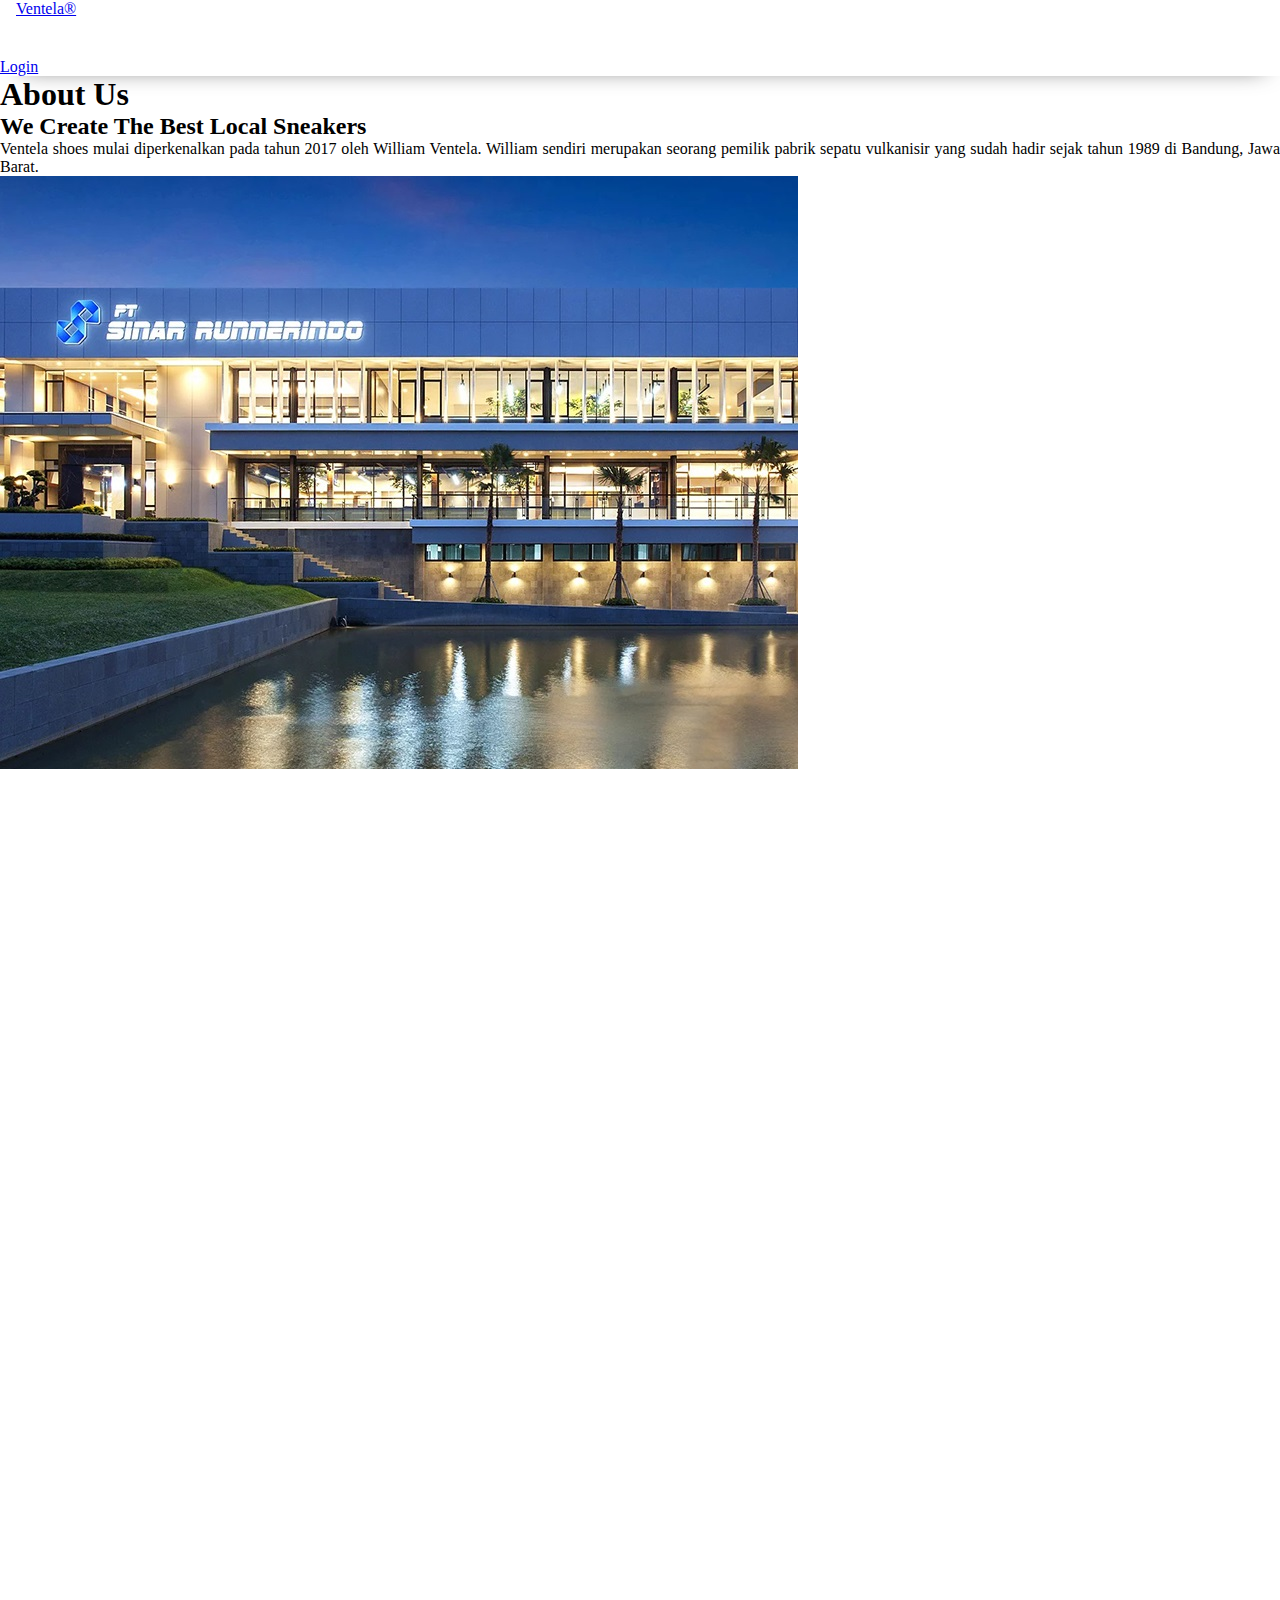
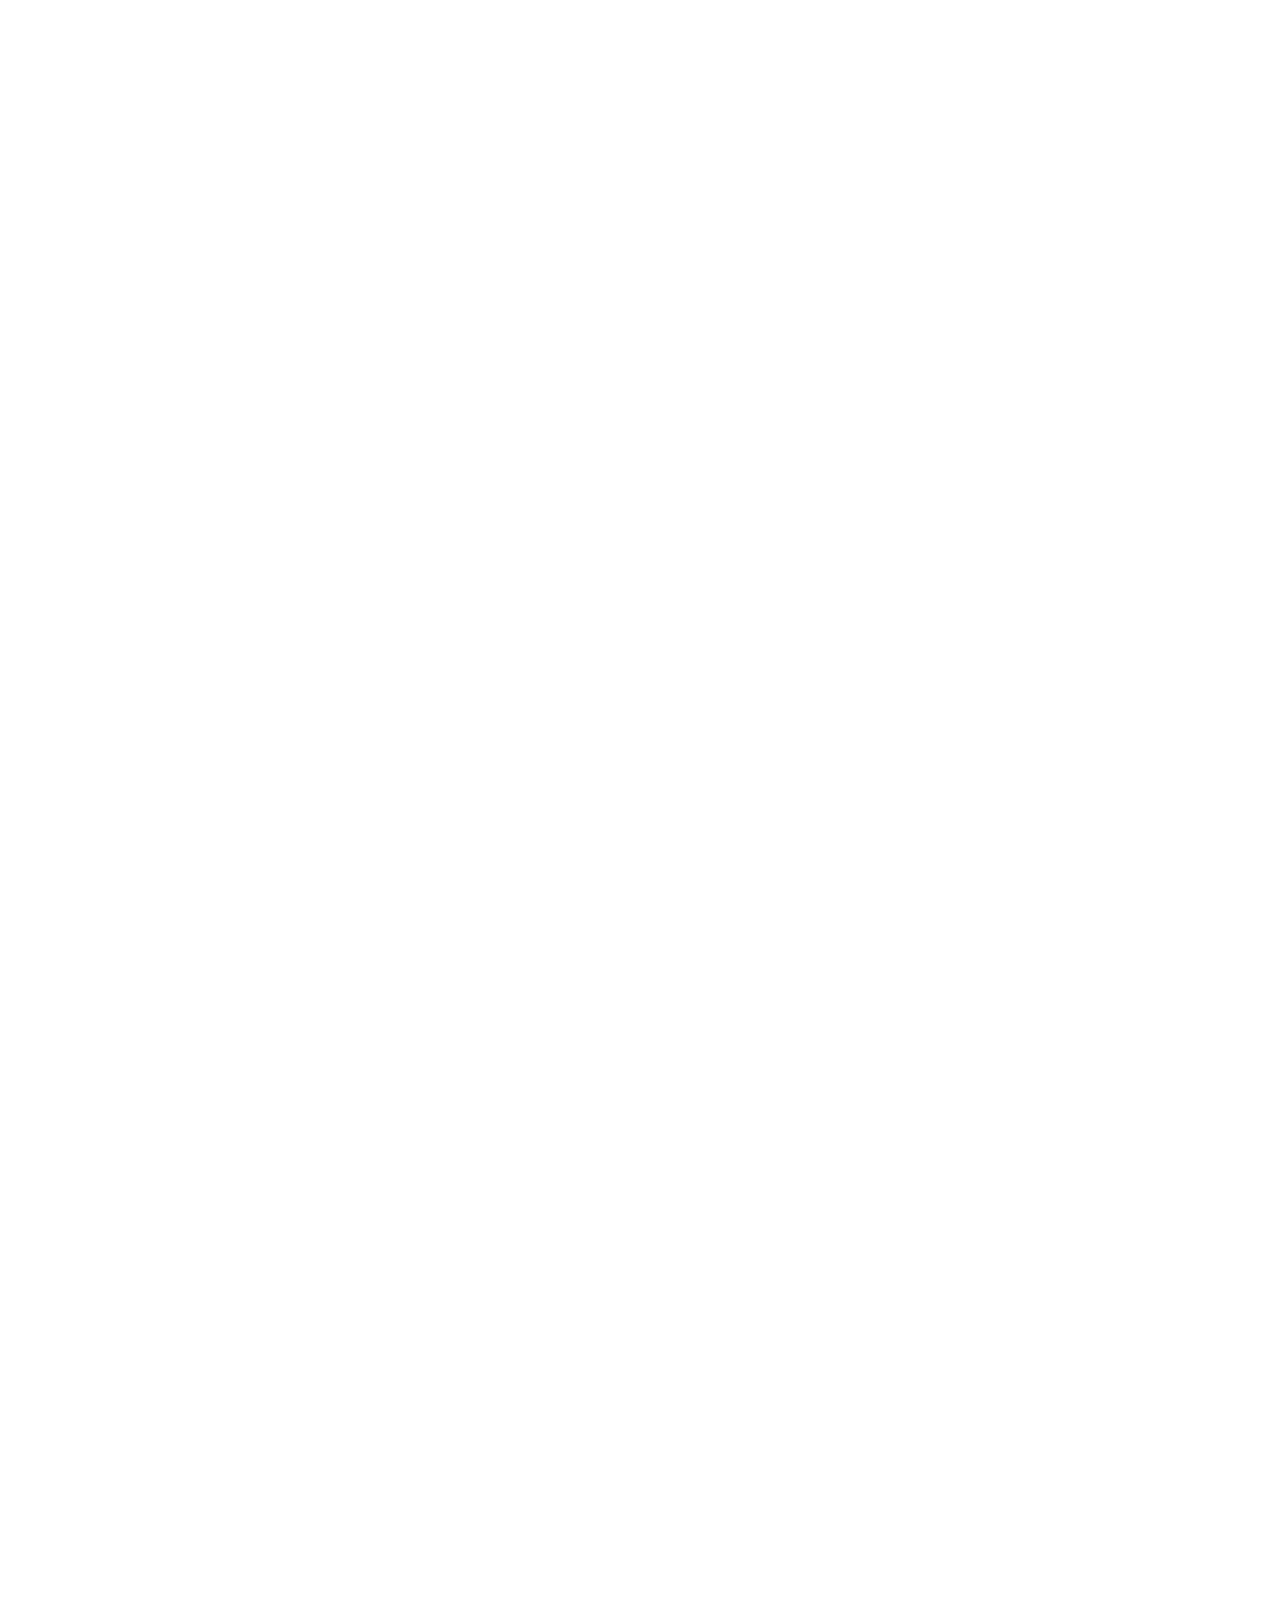
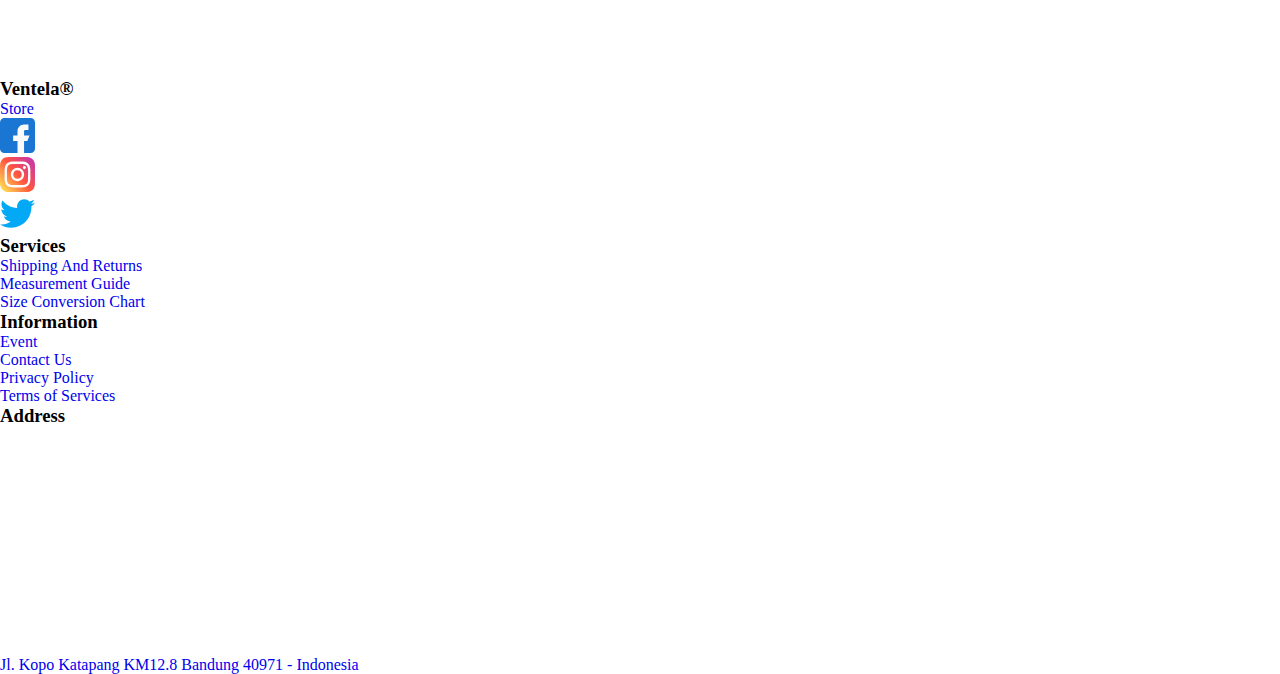
==== about.html @ bab56614 "revisi contact" ====
<!DOCTYPE html>
<html lang="en">
<head>
    <meta charset="UTF-8">
    <meta http-equiv="X-UA-Compatible" content="IE=edge">
    <meta name="viewport" content="width=device-width, initial-scale=1.0">
    <!-- memanggil bootstrap.css  -->
    <link href="https://cdn.jsdelivr.net/npm/bootstrap@5.3.0-alpha3/dist/css/bootstrap.min.css" rel="stylesheet" integrity="sha384-KK94CHFLLe+nY2dmCWGMq91rCGa5gtU4mk92HdvYe+M/SXH301p5ILy+dN9+nJOZ" crossorigin="anonymous">
    <!-- judul halaman -->
    <title>Final Project 1 Group 2</title>
    <!-- memanggil file style_about.css untuk styling -->
    <link href="style_about.css" rel="stylesheet">
</head>
<body>
     <!-- Navbar -->
     <nav class="navbar navbar-expand-lg navbar-light bg-light fixed-top">
        <div class="container-fluid">
          <a class="navbar-brand" href="#">Ventela®</a>
          <button class="navbar-toggler" type="button" data-bs-toggle="collapse" data-bs-target="#navbarNav" aria-controls="navbarNav" aria-expanded="false" aria-label="Toggle navigation">
            <span class="navbar-toggler-icon"></span>
          </button>
          <div class="collapse navbar-collapse justify-content-end" id="navbarNav">
            <div class="navbar-nav">
              <a class="nav-link active-link" href="#">Home</a>
              <a class="nav-link" href="produk.html">Product</a>
              <a class="nav-link" href="#">About</a>
              <a class="nav-link" href="#">Contact Us</a>
              <li><i class='bx bx-toggle-left change-theme' id="theme-button"></i></li>
              <a href="#" class="btn btn-primary" style="border-radius: 10px;">Login</a>
            </div>
          </div>
        </div>
      </nav>
      <!-- Tutup Navbar -->
    <div class="container mt-5 mb-5">
        <!-- bagian judul 'About Us' -->
        <div class="row">
            <div class="col text-center">
                <h1>About Us</h1>
            </div>
        </div>

        <!-- Section 1 atau konten pertama -->
        <div class="row mt-5 pt-5 section">
            <div class="col-lg">
                <!-- judul konten -->
                <h2 class="text-center mb-4">We Create The Best Local Sneakers</h2>
                <!-- isi konten -->
                <p style="text-align:justify">
                    Ventela shoes mulai diperkenalkan pada tahun 2017 oleh William Ventela. William sendiri merupakan seorang pemilik pabrik sepatu vulkanisir yang sudah hadir sejak tahun 1989 di Bandung, Jawa Barat.
                </p>
            </div>
            <!-- gambar -->
            <div class="col-lg text-center">
                <img src="img/about_1.jpg" class="img-fluid rounded mx-auto">
            </div>
        </div>

        <!-- Section 2 atau konten kedua -->
        <div class="row mt-5 pt-5 section">
            <!-- gambar -->
            <div class="col-lg text-center">
                <img src="img/about_2.jpeg" class="img-fluid rounded mx-auto">
            </div>
            <div class="col-lg" style="margin-top:200px;">
                <!-- judul konten -->
                <h2 class="text-center mb-4">Our Quality</h2>
                <!-- isi konten -->
                <p style="text-align:justify">
                    Ventela merupakan salah satu produk lokal yang memproduksi sneaker dengan kualitas terbaik yang tidak kalah keren dengan merek dari luar negeri. Ventela sendiri memiliki banyak macam dan model sneaker yang cocok dipadupadankan dengan berbagai macam gaya berpakaian dan juga cocok untuk semua jenis kegiatan. Ventela mampu memproduksi sepatu dengan kualitas terbaik dan kuantitas besar sehingga tercipta sebuah produk dengan kualitas terbaik dan harga yang terjangkau.
                </p>
            </div>
        </div>

        <!-- Section 3 atau konten ketiga -->
        <div class="row mt-5 pt-5 section">
            <!-- judul konten -->
            <h2 class="text-center mb-3">Best Seller Shoes</h2>
            <!-- isi konten -->
            <div class="col-lg mt-5">
                <p style="text-align:justify">
                    Ventela X Nevertoolavish Noir yang memiliki bentuk low dan Ventela X Nevertoolavish Noir dengan bentuk high top yang dirancang untuk menampilkan kombinasi gaya modern dan klasik menjadi sneaker yang sangat digandrungi oleh anak-anak muda. Ventela X Nevertoolavish Noir High Sneaker solnya terbuat dari phylon yang memberikan kenyamanan dan kaki maksimal. Sepatu ini juga memiliki desain yang minimalis yang membuatnya mudah dikombinasikan dengan berbagai pakaian. Sepatu ini sangat cocok untuk orang-orang yang menyukai gaya modern dan kontemporer. Sedangkan Ventela X Nevertoolavish Noir 13-Low mengusung konsep desain yang classic dan streetwear sehingga terkesan lebih simpel namun tetap casual dan super kece.
                </p>
            </div>
            <!-- gambar -->
            <div class="col-lg text-center">
                <img src="img/about_3.jpeg" class="img-fluid rounded mx-auto">
            </div>
        </div>
    </div>

    <!-- footer section, jika ada footer tambahkan disini -->
    <div class="row px-5 mx-5 py-5 mt-5 mb-2">
        <div class="col">
            <h3>Ventela®</h3>
            <a href="#" class="text-dark no-decoration">Store</a><br/>
            <div class="row mt-4">
                <div class="col-2"><img class="img-fluid" style="max-height:35px;" src="img/facebook.svg"></div>
                <div class="col-2"><img class="img-fluid" style="max-height:35px;" src="img/instagram.svg"></div>
                <div class="col-2"><img class="img-fluid" style="max-height:35px;" src="img/twitter.svg"></div>
            </div>
        </div>
        <div class="col">
            <h3 class="mb-4">Services</h3>
            <a href="#" class="text-dark no-decoration">Shipping And Returns</a><br/>
            <a href="#" class="text-dark no-decoration">Measurement Guide</a><br/>
            <a href="#" class="text-dark no-decoration">Size Conversion Chart</a><br/>
        </div>
        <div class="col">
            <h3 class="mb-4">Information</h3>
            <a href="#" class="text-dark no-decoration">Event</a><br/>
            <a href="#" class="text-dark no-decoration">Contact Us</a><br/>
            <a href="#" class="text-dark no-decoration">Privacy Policy</a><br/>
            <a href="#" class="text-dark no-decoration">Terms of Services</a><br/>
        </div>
        <div class="col">
            <h3 class="mb-4">Address</h3>
            <div class="mapouter"><div class="gmap_canvas"><iframe width="395" height="229" id="gmap_canvas" src="https://maps.google.com/maps?q=PT Sinar Runnerindo&t=k&z=10&ie=UTF8&iwloc=&output=embed" frameborder="0" scrolling="no" marginheight="0" marginwidth="0"></iframe><a href="https://2yu.co">2yu</a><br><style>.mapouter{position:relative;text-align:right;height:229px;width:395px;}</style><a href="https://embedgooglemap.2yu.co">html embed google map</a><style>.gmap_canvas {overflow:hidden;background:none!important;height:229px;width:395px;}</style></div></div>
            <a href="#" class="text-dark no-decoration">Jl. Kopo Katapang KM12.8 Bandung 40971 - Indonesia</a><br/>
        </div>
    </div>
    <!-- memanggil javascript untuk bootstrap -->
    <script src="https://cdn.jsdelivr.net/npm/bootstrap@5.3.0-alpha3/dist/js/bootstrap.bundle.min.js" integrity="sha384-ENjdO4Dr2bkBIFxQpeoTz1HIcje39Wm4jDKdf19U8gI4ddQ3GYNS7NTKfAdVQSZe" crossorigin="anonymous"></script>
    <!-- memanggil file script_about.js yaitu javascript untuk animasi -->
    <script src="script_about.js"></script>
</body>
</html>
---- style_about.css ----
*,
html {
    padding: 0;
    margin: 0;
}

/* CSS untuk navigasi */
.navbar {
    position: relative;
    background-color: var(--body-color);
    box-shadow: 3px 10px 25px -19px rgba(0, 0, 0, 0.75);
  }
  
  .active-link{
    color: #012d80;
  }
  
  .navbar-brand {
    margin-left: 1rem;
  }
  
  .navbar-toggler {
    border: none;
    outline: none;
    background-color: transparent;
  }
  
  .navbar-nav {
    margin-right: 100px;
  }
  
  .nav-link {
    color: #fff;
    font-size: 1.2rem;
  }
  
  .nav-link:hover {
    color: #012d80;
  }
  
  /* CSS untuk menu toggle */
  .navbar-toggler-icon {
    color: #fff;
  }

/* style untuk body */
body {
    overflow-x: hidden;
}

/* style animasi untuk class 'section' */
.section {
    transform: translateX(400%);
    transition: transform 1s ease;
}
.section:nth-of-type(even){
    transform: translateX(-400%);
}
.section.show {
    transform: translateX(0%);
}

.no-decoration {
    text-decoration: none;
}
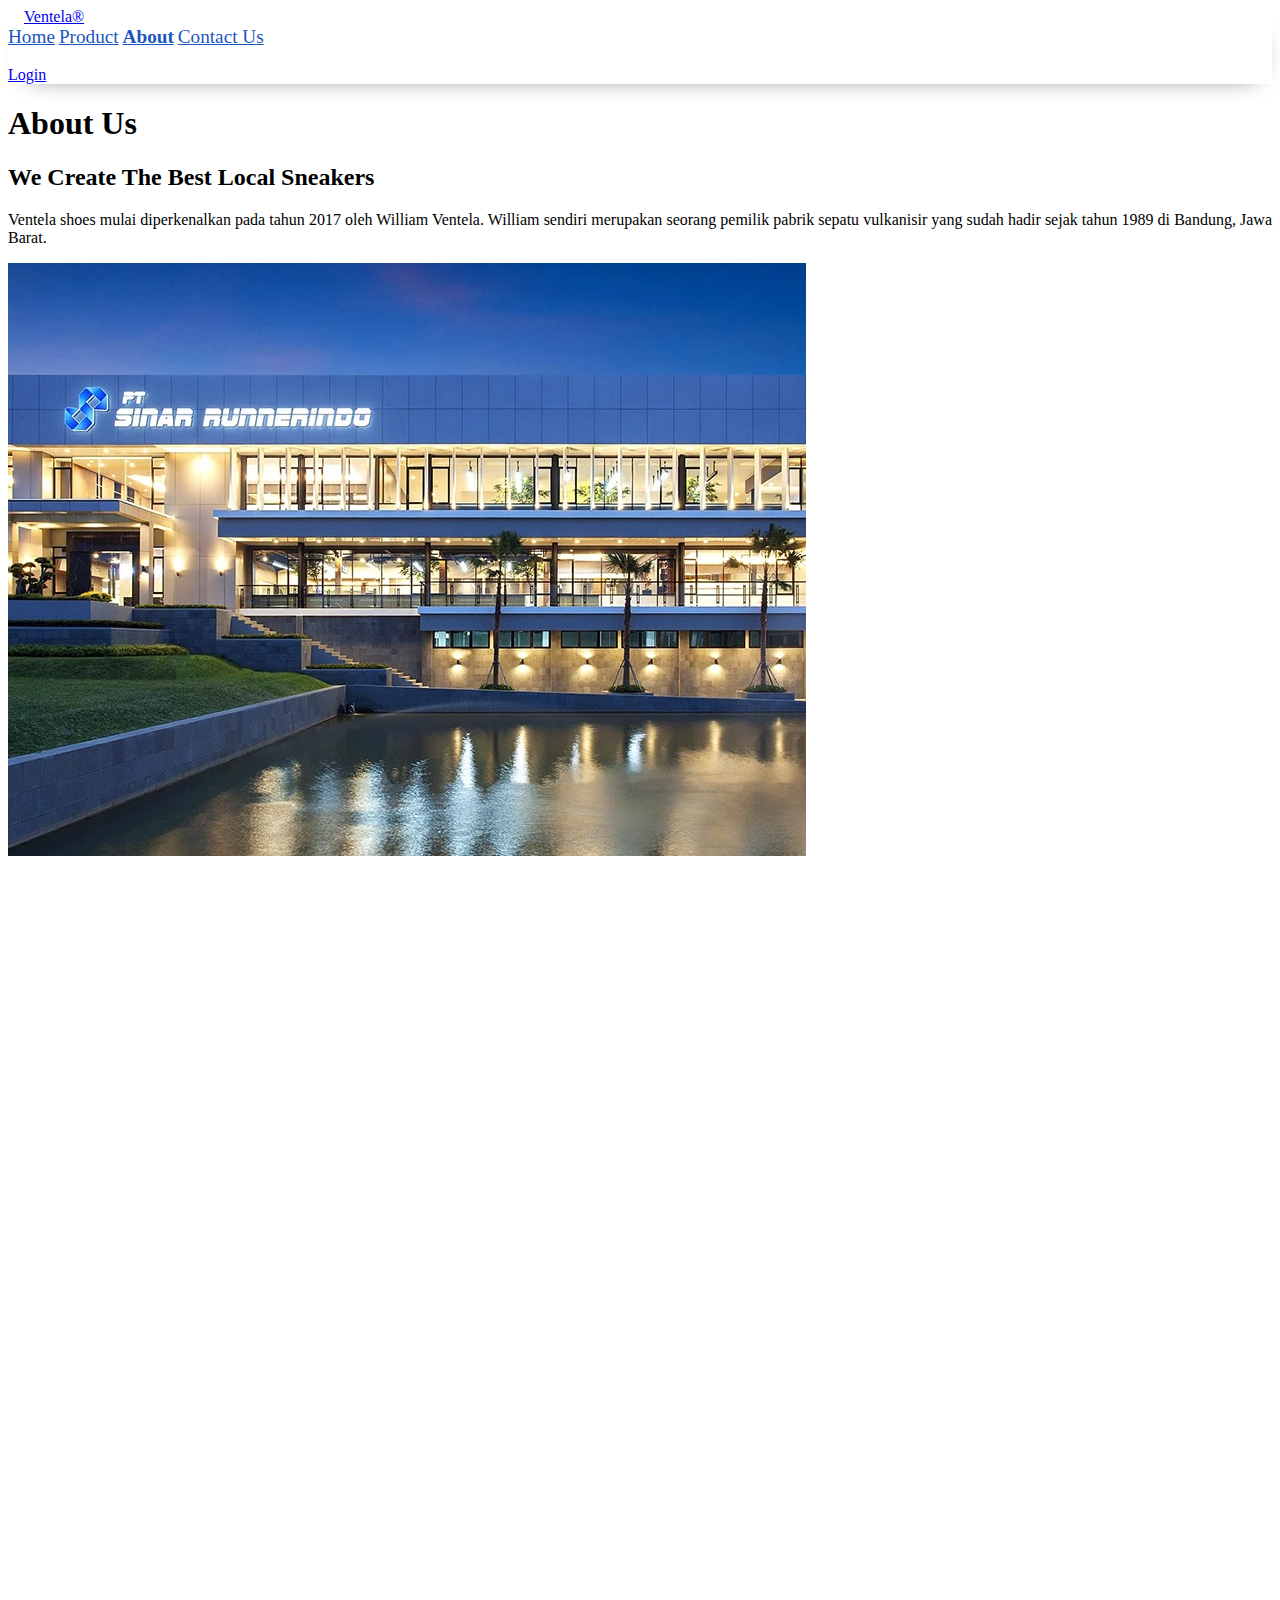
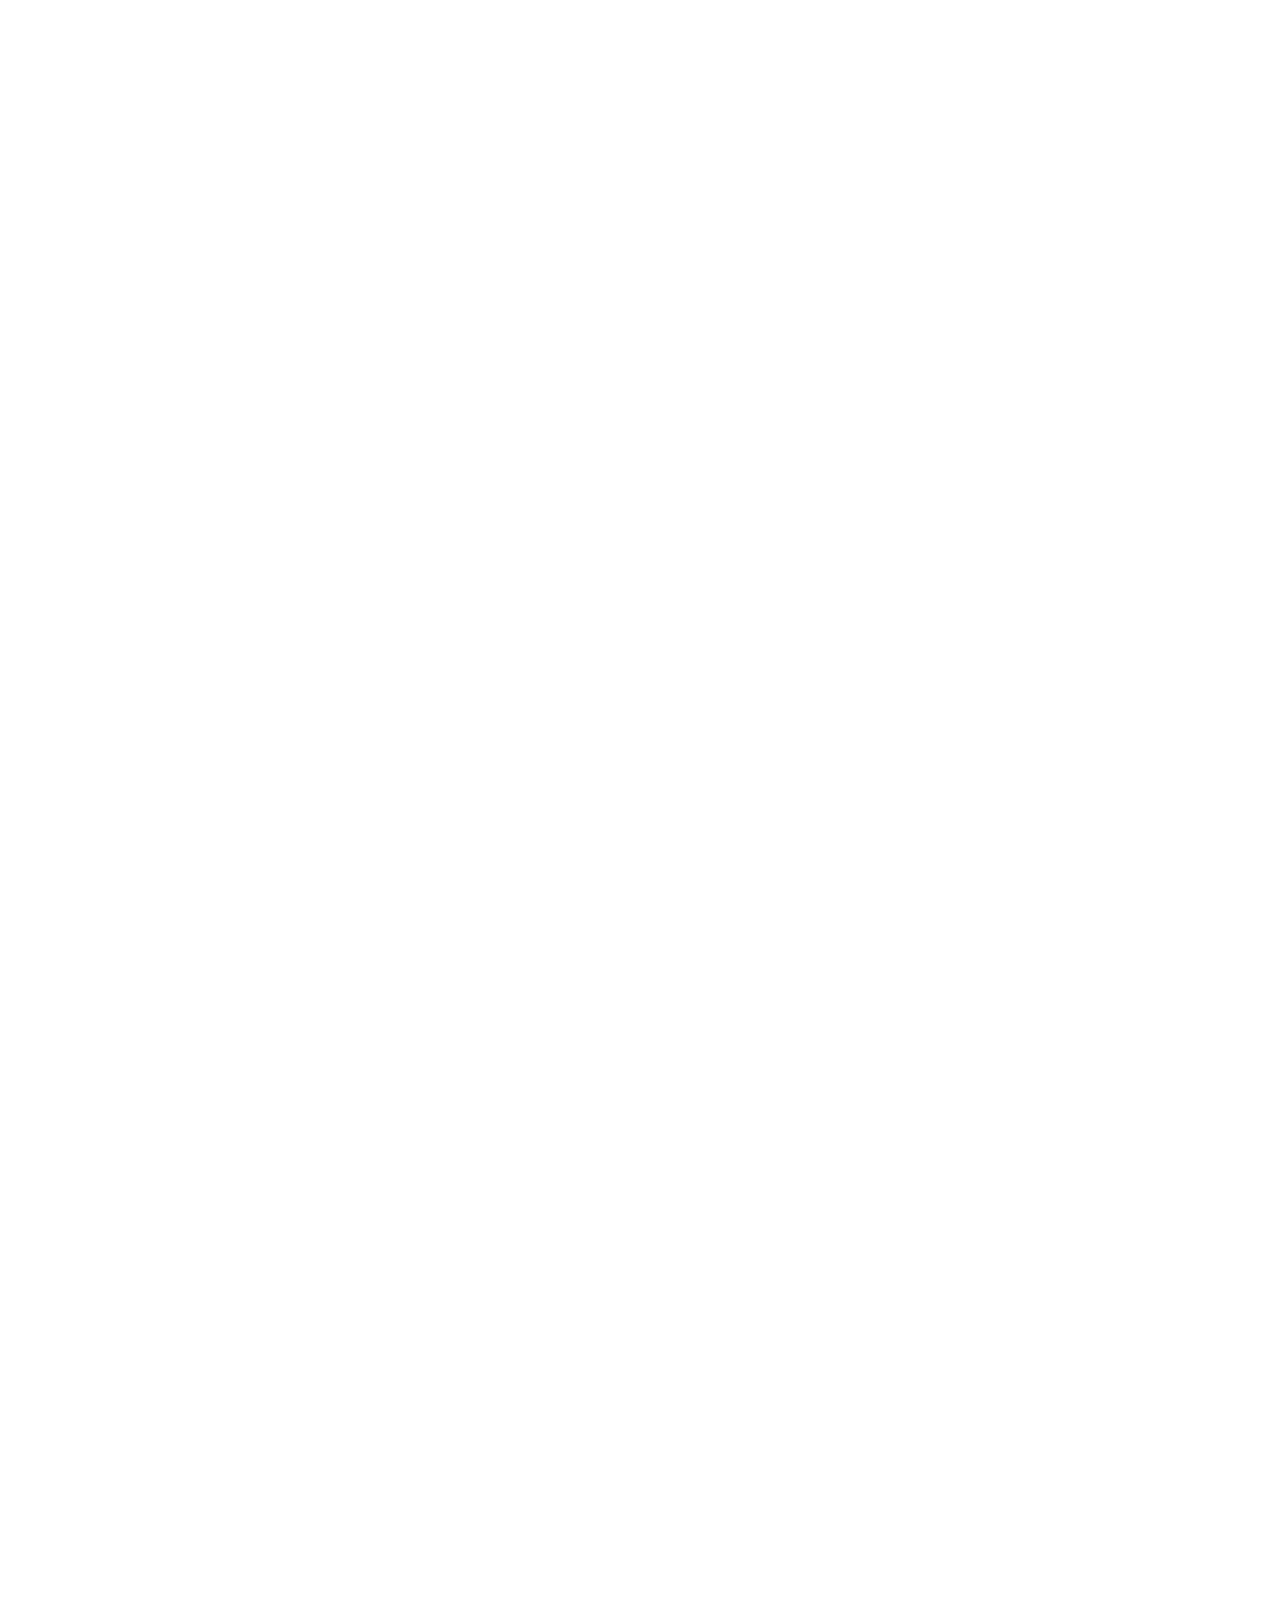
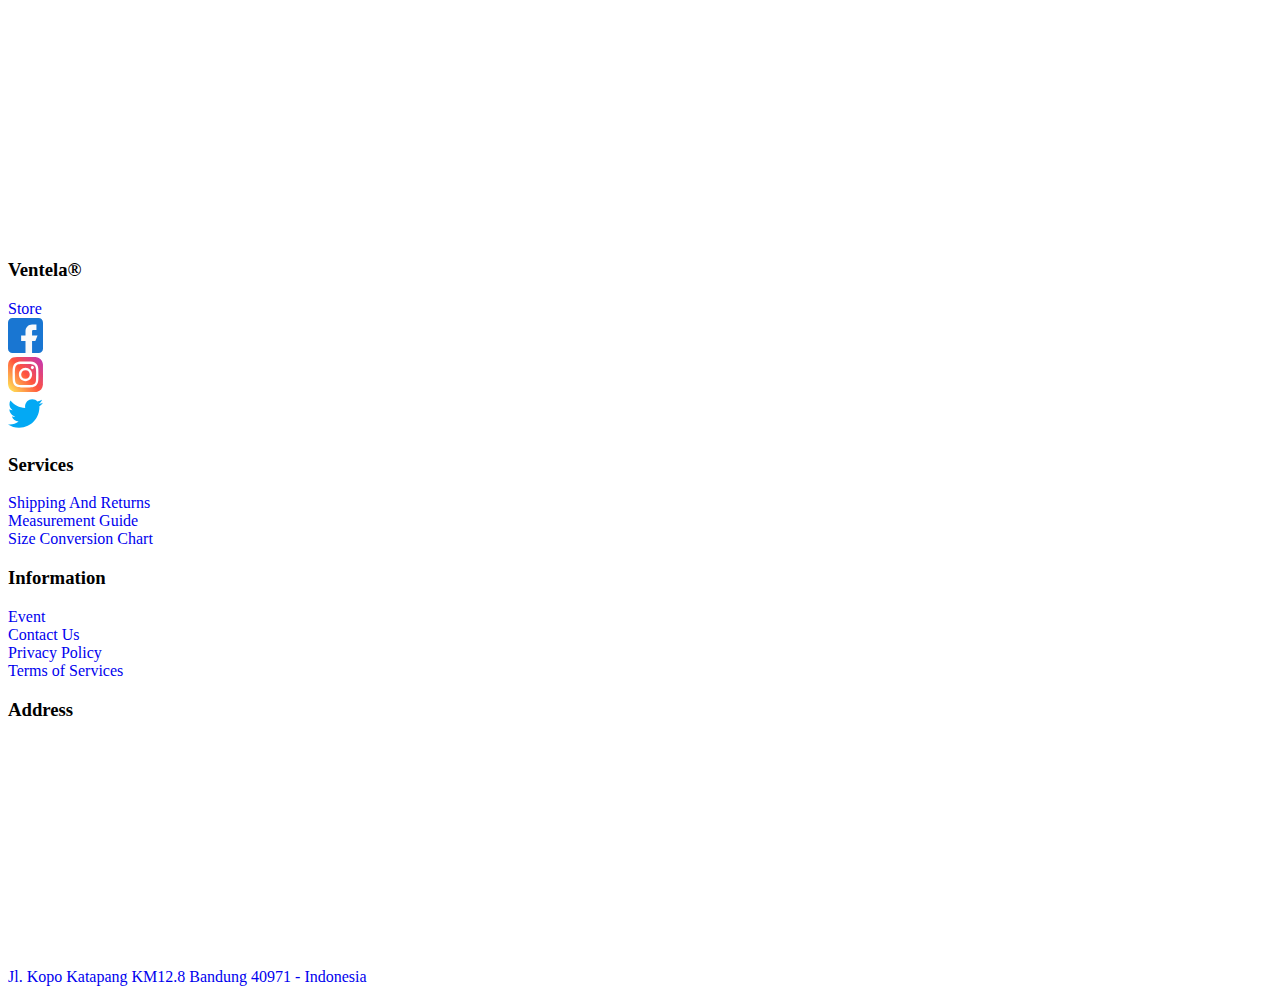
==== commit dbb3463c: "revisi about dan contact" ====
--- a/about.html
+++ b/about.html
@@ -15,23 +15,23 @@
      <!-- Navbar -->
      <nav class="navbar navbar-expand-lg navbar-light bg-light fixed-top">
         <div class="container-fluid">
-          <a class="navbar-brand" href="#">Ventela®</a>
-          <button class="navbar-toggler" type="button" data-bs-toggle="collapse" data-bs-target="#navbarNav" aria-controls="navbarNav" aria-expanded="false" aria-label="Toggle navigation">
+        <a class="navbar-brand" href="#">Ventela®</a>
+        <button class="navbar-toggler" type="button" data-bs-toggle="collapse" data-bs-target="#navbarNav" aria-controls="navbarNav" aria-expanded="false" aria-label="Toggle navigation">
             <span class="navbar-toggler-icon"></span>
-          </button>
-          <div class="collapse navbar-collapse justify-content-end" id="navbarNav">
+        </button>
+        <div class="collapse navbar-collapse justify-content-end" id="navbarNav">
             <div class="navbar-nav">
-              <a class="nav-link active-link" href="#">Home</a>
-              <a class="nav-link" href="produk.html">Product</a>
-              <a class="nav-link" href="#">About</a>
-              <a class="nav-link" href="#">Contact Us</a>
-              <li><i class='bx bx-toggle-left change-theme' id="theme-button"></i></li>
-              <a href="#" class="btn btn-primary" style="border-radius: 10px;">Login</a>
+            <a class="nav-link" href="#">Home</a>
+            <a class="nav-link" href="produk.html">Product</a>
+            <a class="nav-link active-link" href="about.html">About</a>
+            <a class="nav-link" href="contact.html">Contact Us</a>
+            <li><i class='bx bx-toggle-left change-theme' id="theme-button"></i></li>
+            <a href="#" class="btn btn-primary" style="border-radius: 10px;">Login</a>
             </div>
-          </div>
         </div>
-      </nav>
-      <!-- Tutup Navbar -->
+        </div>
+    </nav>
+    <!-- Tutup Navbar -->
     <div class="container mt-5 mb-5">
         <!-- bagian judul 'About Us' -->
         <div class="row">
--- a/style_about.css
+++ b/style_about.css
@@ -1,65 +1,60 @@
-*,
-html {
-    padding: 0;
-    margin: 0;
+/* style untuk body */
+body {
+  overflow-x: hidden;
+}
+
+/* style animasi untuk class 'section' */
+.section {
+  transform: translateX(400%);
+  transition: transform 1s ease;
+}
+.section:nth-of-type(even){
+  transform: translateX(-400%);
+}
+.section.show {
+  transform: translateX(0%);
+}
+
+.no-decoration {
+  text-decoration: none;
 }
 
 /* CSS untuk navigasi */
 .navbar {
-    position: relative;
-    background-color: var(--body-color);
-    box-shadow: 3px 10px 25px -19px rgba(0, 0, 0, 0.75);
-  }
-  
-  .active-link{
-    color: #012d80;
-  }
-  
-  .navbar-brand {
-    margin-left: 1rem;
-  }
-  
-  .navbar-toggler {
-    border: none;
-    outline: none;
-    background-color: transparent;
-  }
-  
-  .navbar-nav {
-    margin-right: 100px;
-  }
-  
-  .nav-link {
-    color: #fff;
-    font-size: 1.2rem;
-  }
-  
-  .nav-link:hover {
-    color: #012d80;
-  }
-  
-  /* CSS untuk menu toggle */
-  .navbar-toggler-icon {
-    color: #fff;
-  }
-
-/* style untuk body */
-body {
-    overflow-x: hidden;
+  position: relative;
+  background-color: var(--body-color);
+  box-shadow: 3px 10px 25px -19px rgba(0, 0, 0, 0.75);
 }
 
-/* style animasi untuk class 'section' */
-.section {
-    transform: translateX(400%);
-    transition: transform 1s ease;
-}
-.section:nth-of-type(even){
-    transform: translateX(-400%);
-}
-.section.show {
-    transform: translateX(0%);
+.active-link{
+  font-weight: bold;
+  color: #012d80 !important;
 }
 
-.no-decoration {
-    text-decoration: none;
+.navbar-brand {
+  margin-left: 1rem;
+}
+
+.navbar-toggler {
+  border: none;
+  outline: none;
+  background-color: transparent;
+}
+
+.navbar-nav {
+  margin-right: 100px;
+}
+
+.nav-link {
+  color: #1b55c0 !important;
+  font-size: 1.2rem;
+}
+
+.nav-link:hover {
+  color: #012d80;
+}
+
+/* CSS untuk menu toggle */
+.navbar-toggler-icon {
+  color: #fff;
 }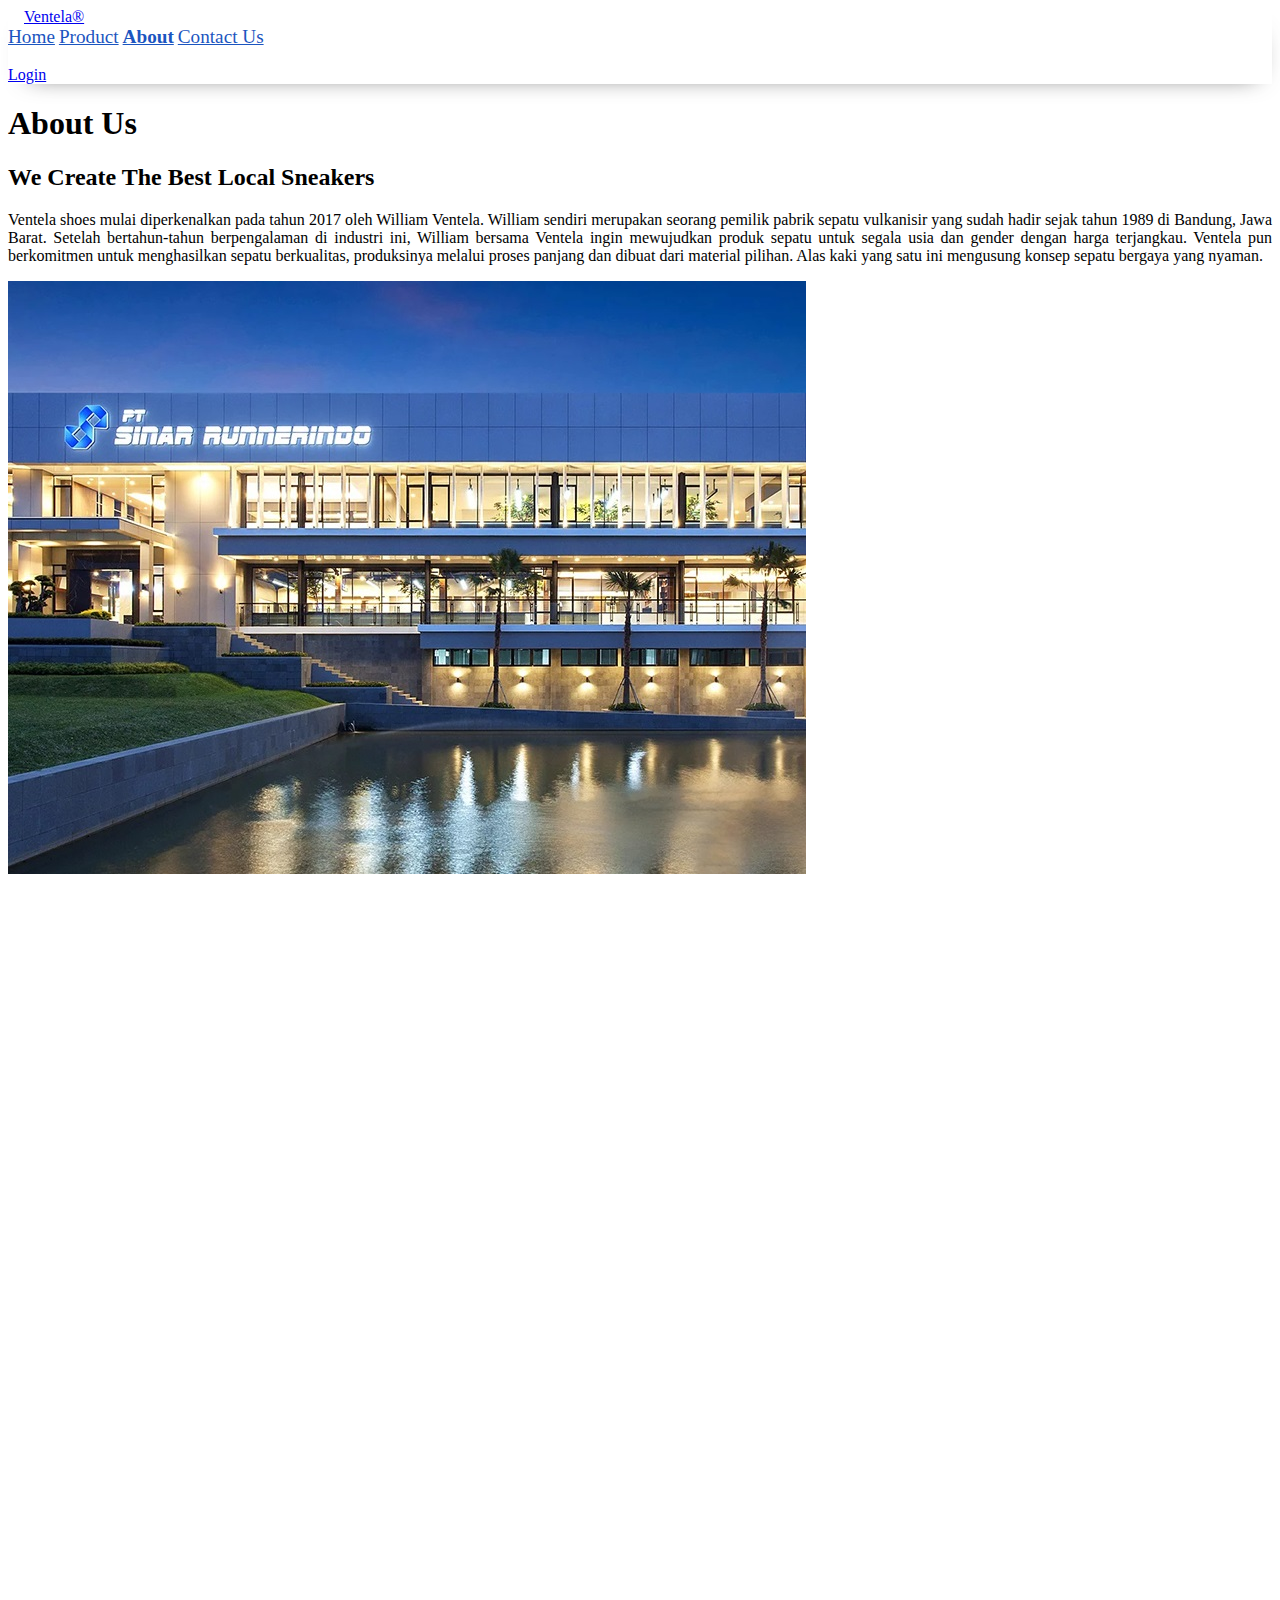
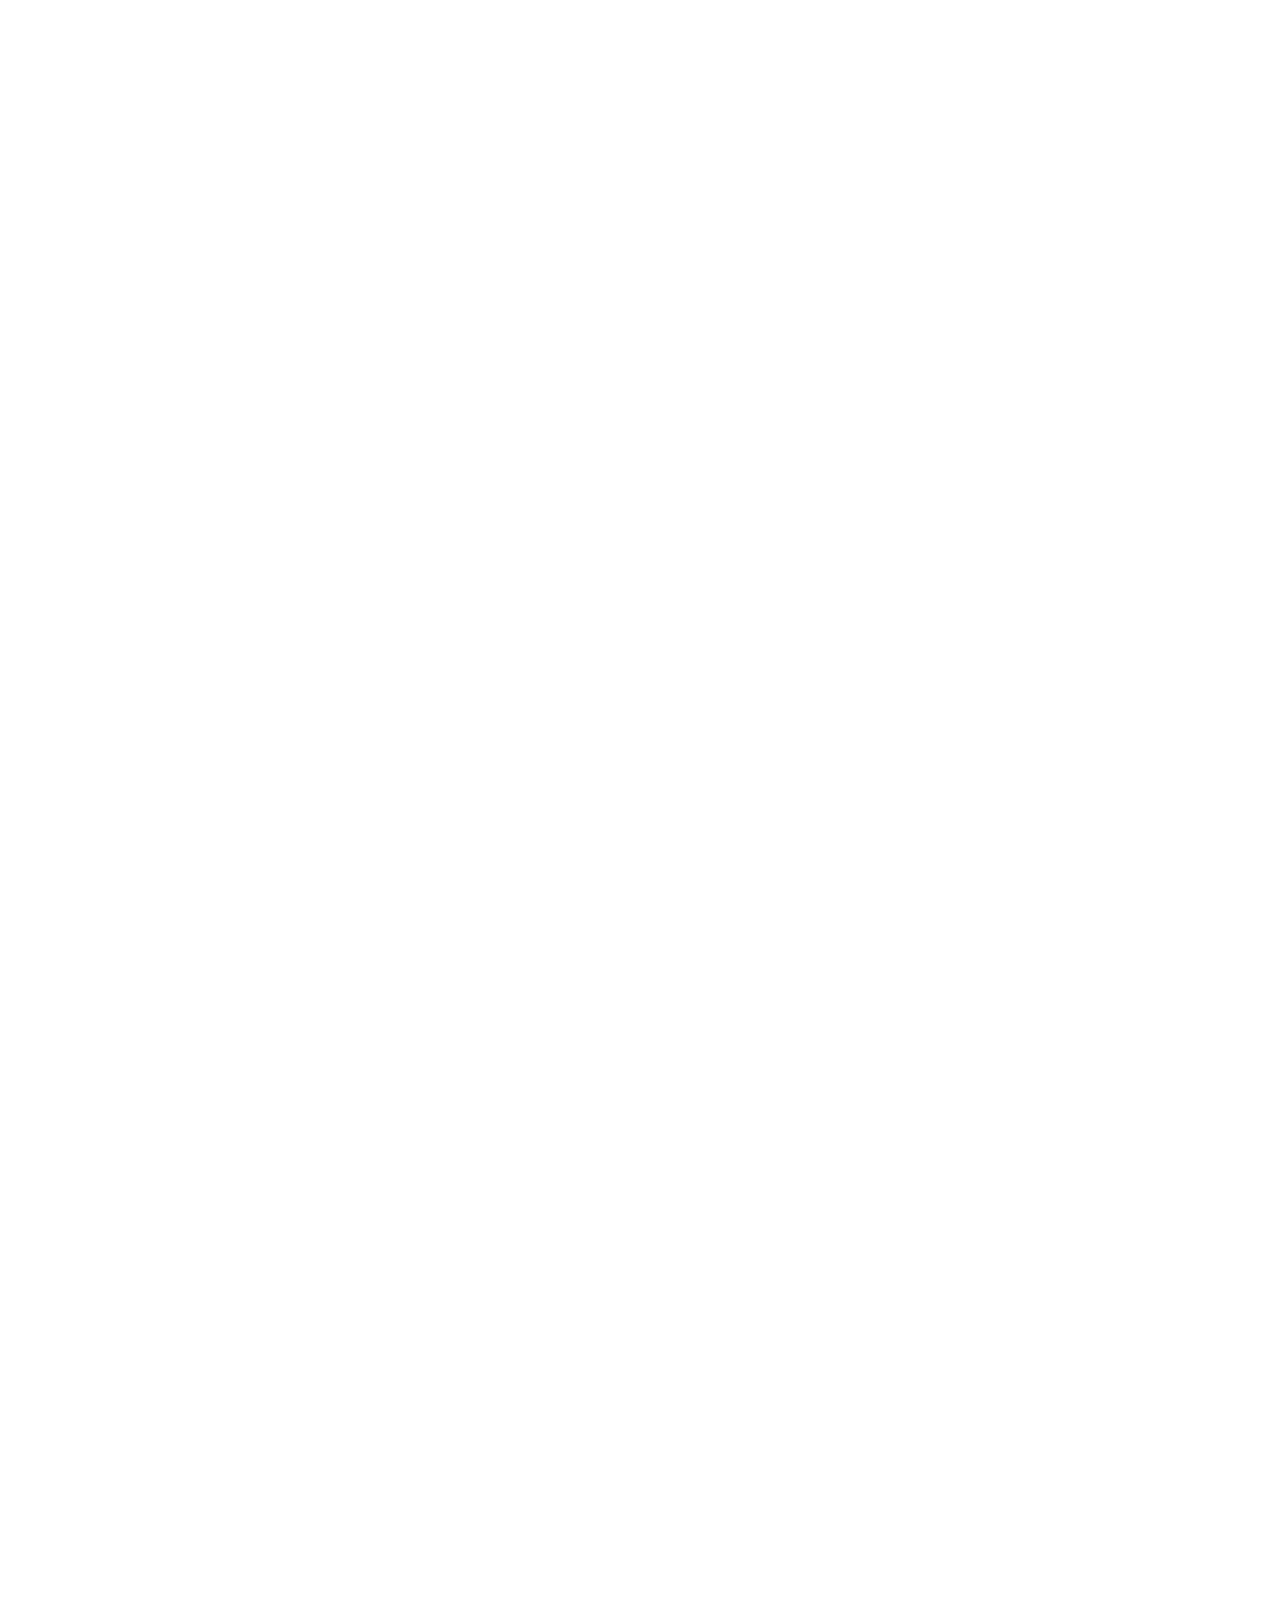
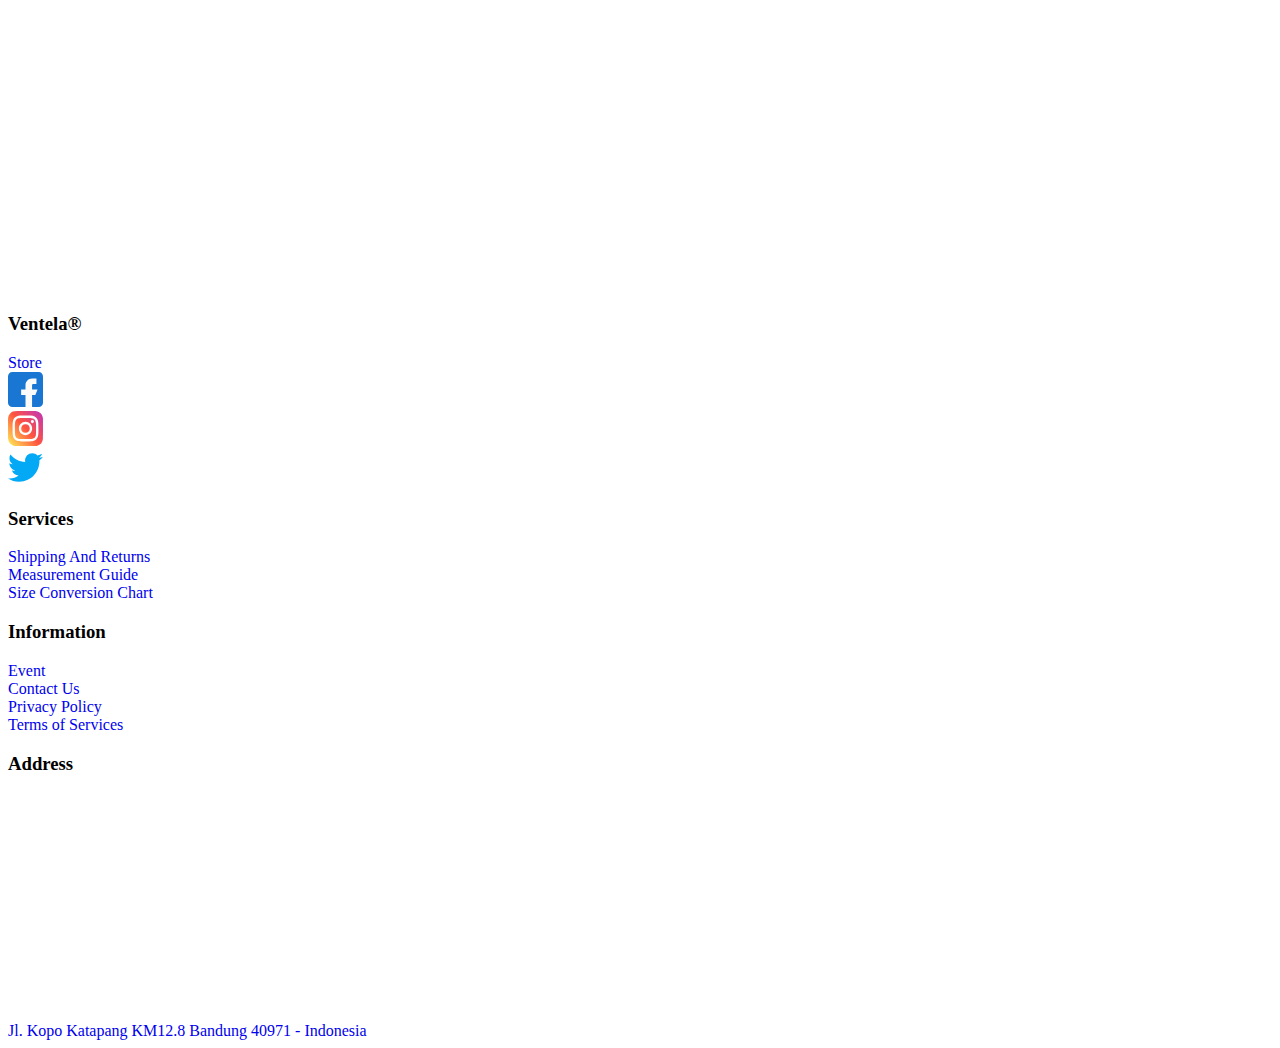
==== commit d51fd0c6: "revisi isi contact" ====
--- a/about.html
+++ b/about.html
@@ -40,14 +40,14 @@
             </div>
         </div>
 
-        <!-- Section 1 atau konten pertama -->
+        <!-- konten pertama -->
         <div class="row mt-5 pt-5 section">
             <div class="col-lg">
                 <!-- judul konten -->
                 <h2 class="text-center mb-4">We Create The Best Local Sneakers</h2>
                 <!-- isi konten -->
                 <p style="text-align:justify">
-                    Ventela shoes mulai diperkenalkan pada tahun 2017 oleh William Ventela. William sendiri merupakan seorang pemilik pabrik sepatu vulkanisir yang sudah hadir sejak tahun 1989 di Bandung, Jawa Barat.
+                    Ventela shoes mulai diperkenalkan pada tahun 2017 oleh William Ventela. William sendiri merupakan seorang pemilik pabrik sepatu vulkanisir yang sudah hadir sejak tahun 1989 di Bandung, Jawa Barat. Setelah bertahun-tahun berpengalaman di industri ini, William bersama Ventela ingin mewujudkan produk sepatu untuk segala usia dan gender dengan harga terjangkau. Ventela pun berkomitmen untuk menghasilkan sepatu berkualitas, produksinya melalui proses panjang dan dibuat dari material pilihan. Alas kaki yang satu ini mengusung konsep sepatu bergaya yang nyaman.
                 </p>
             </div>
             <!-- gambar -->
@@ -56,7 +56,7 @@
             </div>
         </div>
 
-        <!-- Section 2 atau konten kedua -->
+        <!-- konten kedua -->
         <div class="row mt-5 pt-5 section">
             <!-- gambar -->
             <div class="col-lg text-center">
@@ -64,15 +64,15 @@
             </div>
             <div class="col-lg" style="margin-top:200px;">
                 <!-- judul konten -->
-                <h2 class="text-center mb-4">Our Quality</h2>
+                <h2 class="text-center mb-4">The Quality of This Product</h2>
                 <!-- isi konten -->
                 <p style="text-align:justify">
-                    Ventela merupakan salah satu produk lokal yang memproduksi sneaker dengan kualitas terbaik yang tidak kalah keren dengan merek dari luar negeri. Ventela sendiri memiliki banyak macam dan model sneaker yang cocok dipadupadankan dengan berbagai macam gaya berpakaian dan juga cocok untuk semua jenis kegiatan. Ventela mampu memproduksi sepatu dengan kualitas terbaik dan kuantitas besar sehingga tercipta sebuah produk dengan kualitas terbaik dan harga yang terjangkau.
+                    Ventela merupakan salah satu produk lokal yang memproduksi sneaker dengan kualitas terbaik yang tidak kalah keren dengan merek dari luar negeri. Ventela sendiri memiliki banyak macam dan model sneaker yang cocok dipadupadankan dengan berbagai macam gaya berpakaian dan juga cocok untuk semua jenis kegiatan. Ventela mampu memproduksi sepatu dengan kualitas terbaik dan kuantitas besar sehingga tercipta sebuah produk dengan kualitas terbaik dan harga yang terjangkau. Sepatu ini dibuat dari material Canvas 12 oz yang lembut sehingga nyaman dipakai, memiliki daya tahan tinggi dan cocok untuk menemani aktivitas sehari-hari. Dengan teknologi Ultralite Foam Insole, sepatu Ventela tidak mudah terselip saat dipakai. Selain itu, juga memiliki desain kasual, trendi, serta sporty, yang cocok digunakan pria maupun wanita.
                 </p>
             </div>
         </div>
 
-        <!-- Section 3 atau konten ketiga -->
+        <!-- konten ketiga -->
         <div class="row mt-5 pt-5 section">
             <!-- judul konten -->
             <h2 class="text-center mb-3">Best Seller Shoes</h2>
@@ -89,7 +89,7 @@
         </div>
     </div>
 
-    <!-- footer section, jika ada footer tambahkan disini -->
+    <!-- footer section -->
     <div class="row px-5 mx-5 py-5 mt-5 mb-2">
         <div class="col">
             <h3>Ventela®</h3>
--- a/style_about.css
+++ b/style_about.css
@@ -22,7 +22,6 @@
 /* CSS untuk navigasi */
 .navbar {
   position: relative;
-  background-color: var(--body-color);
   box-shadow: 3px 10px 25px -19px rgba(0, 0, 0, 0.75);
 }
 
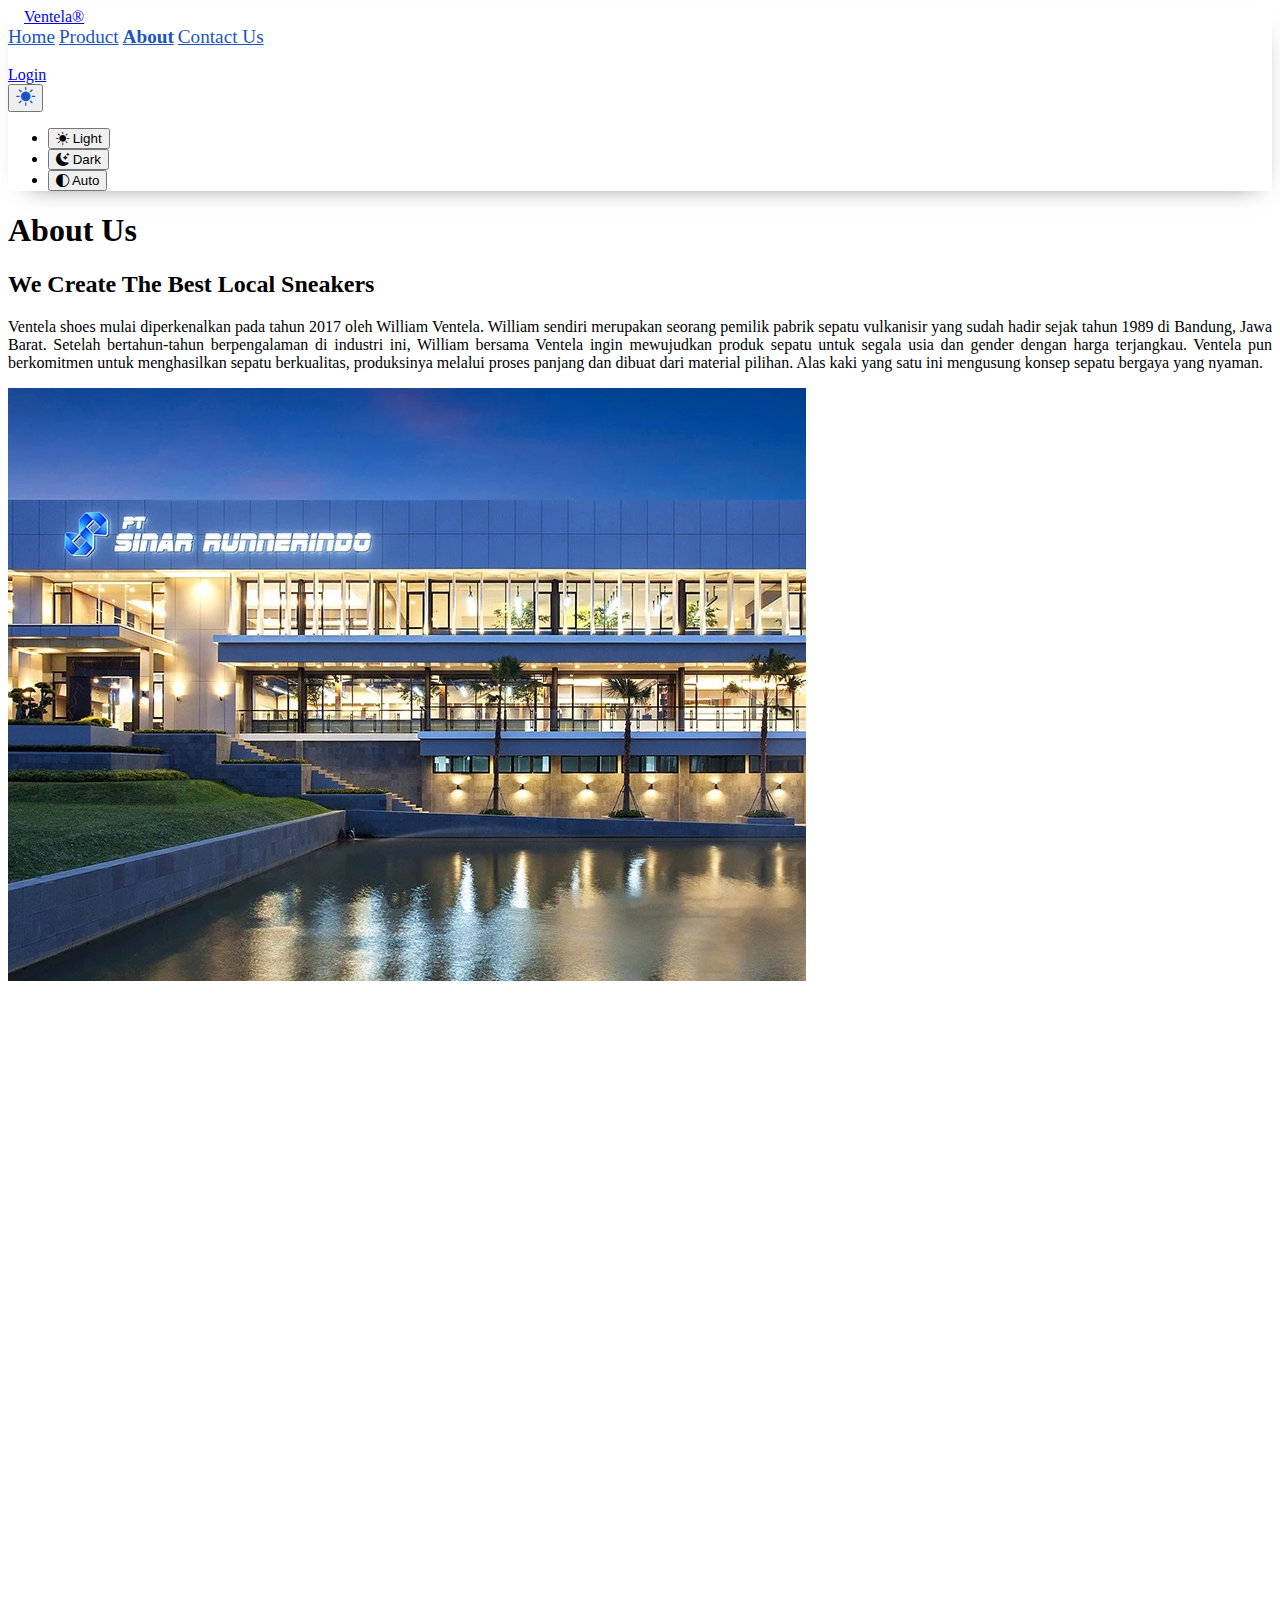
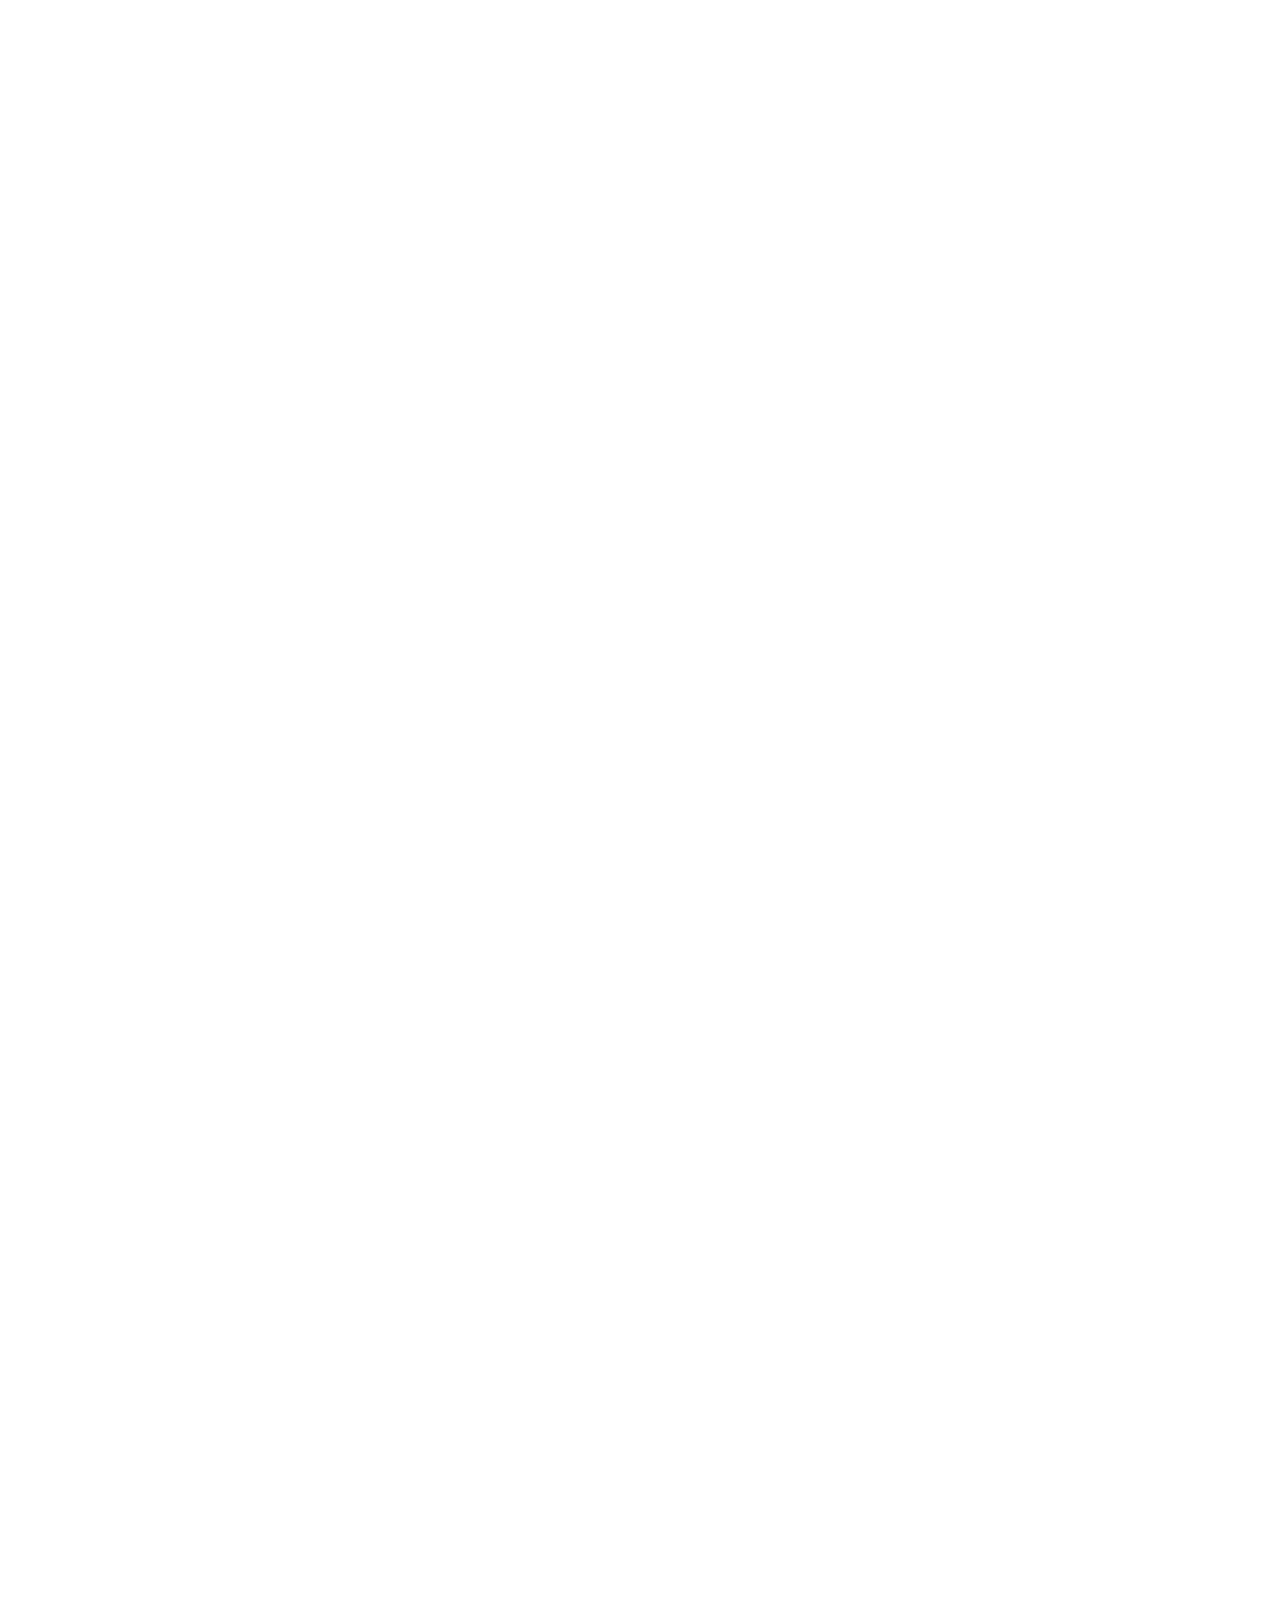
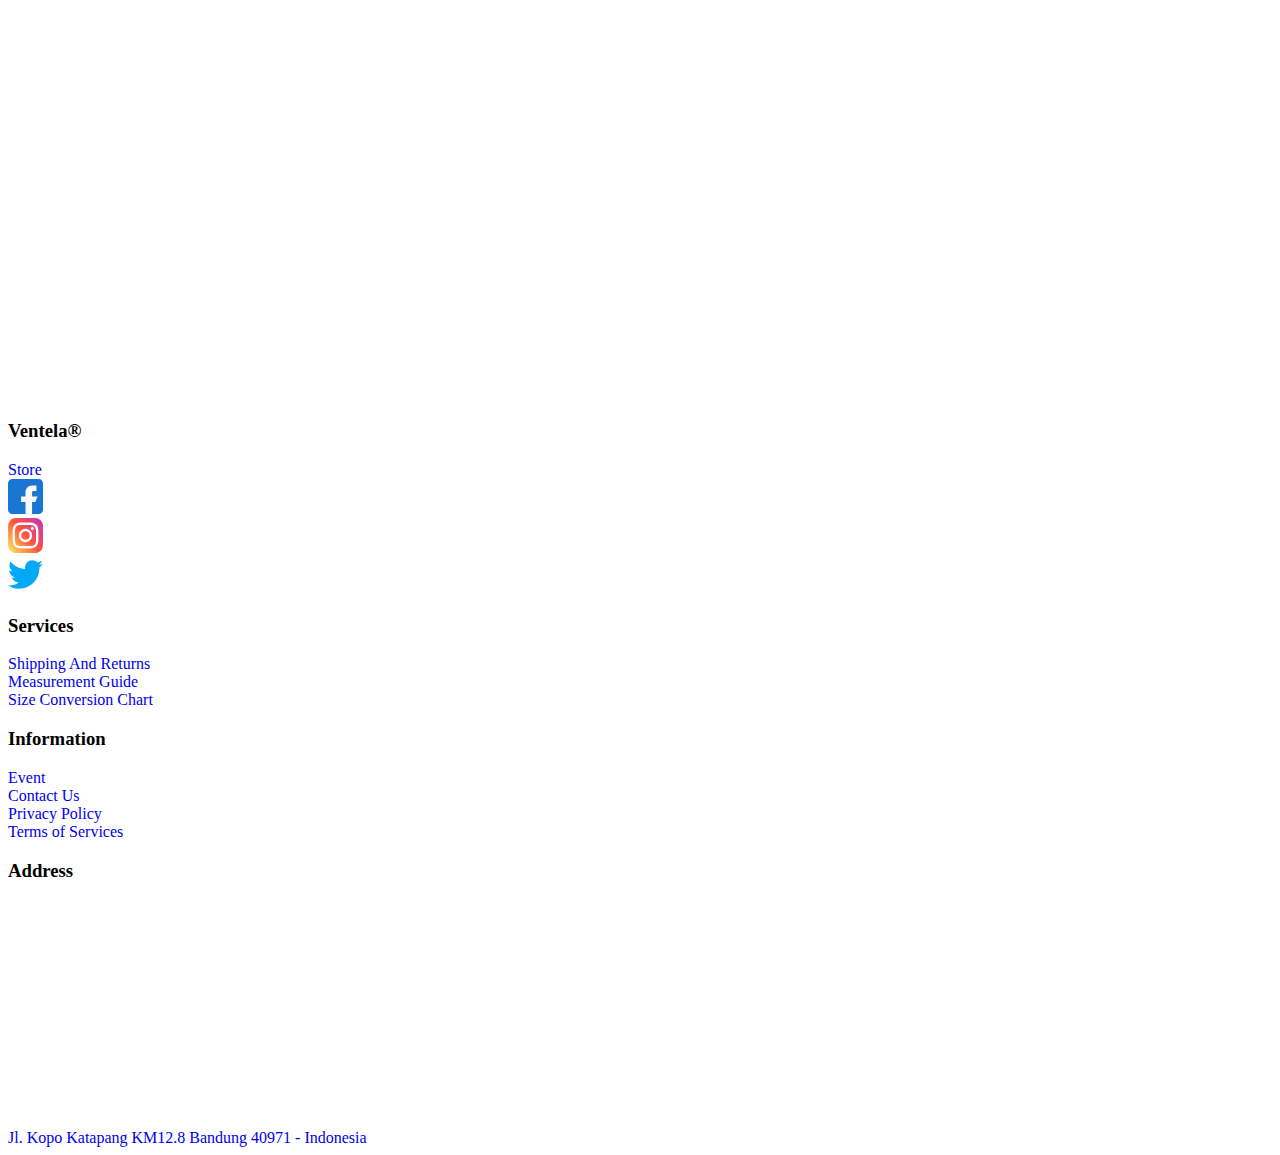
==== commit 078b8e0c: "update aboute" ====
--- a/about.html
+++ b/about.html
@@ -1,11 +1,12 @@
 <!DOCTYPE html>
-<html lang="en">
+<html lang="en" data-bs-theme="dark">
 <head>
     <meta charset="UTF-8">
     <meta http-equiv="X-UA-Compatible" content="IE=edge">
     <meta name="viewport" content="width=device-width, initial-scale=1.0">
     <!-- memanggil bootstrap.css  -->
     <link href="https://cdn.jsdelivr.net/npm/bootstrap@5.3.0-alpha3/dist/css/bootstrap.min.css" rel="stylesheet" integrity="sha384-KK94CHFLLe+nY2dmCWGMq91rCGa5gtU4mk92HdvYe+M/SXH301p5ILy+dN9+nJOZ" crossorigin="anonymous">
+    <link rel="stylesheet" href="https://cdn.jsdelivr.net/npm/bootstrap-icons@1.10.5/font/bootstrap-icons.css">
     <!-- judul halaman -->
     <title>Final Project 1 Group 2</title>
     <!-- memanggil file style_about.css untuk styling -->
@@ -21,13 +22,43 @@
         </button>
         <div class="collapse navbar-collapse justify-content-end" id="navbarNav">
             <div class="navbar-nav">
-            <a class="nav-link" href="#">Home</a>
+            <a class="nav-link" href="index.html">Home</a>
             <a class="nav-link" href="produk.html">Product</a>
             <a class="nav-link active-link" href="about.html">About</a>
             <a class="nav-link" href="contact.html">Contact Us</a>
             <li><i class='bx bx-toggle-left change-theme' id="theme-button"></i></li>
             <a href="#" class="btn btn-primary" style="border-radius: 10px;">Login</a>
+            <li class="nav-item dropdown">
+                <button class="btn nav-link dropdown-toggle" type="button" data-bs-toggle="dropdown" aria-expanded="false">
+                  <i class="bi bi-sun-fill theme-icon-active" 
+                   data-theme-icon-active="bi-sun-fill"></i>
+                </button>
+                <ul class="dropdown-menu">
+                  <li>
+                    <button class="dropdown-item d-flex align-items-center" type="button" data-bs-theme-value="light">
+                      <i class="bi bi-sun-fill me-2 opacity-50" 
+                       data-theme-icon="bi-sun-fill"></i>
+                       Light
+                    </button>
+                  </li>
+                  <li>
+                    <button class="dropdown-item d-flex align-items-center" type="button" data-bs-theme-value="dark">
+                      <i class="bi bi-moon-stars-fill me-2 opacity-50" 
+                       data-theme-icon="bi-moon-stars-fill"></i>
+                       Dark
+                    </button>
+                  </li>
+                  <li>
+                    <button class="dropdown-item d-flex align-items-center" type="button" data-bs-theme-value="auto">
+                      <i class="bi-circle-half me-2 opacity-50" 
+                       data-theme-icon="bi-circle-half"></i>
+                       Auto
+                    </button>
+                  </li>
+                </ul>
+            </li>
             </div>
+
         </div>
         </div>
     </nav>
@@ -40,7 +71,7 @@
             </div>
         </div>
 
-        <!-- konten pertama -->
+        <!-- bagian konten pertama -->
         <div class="row mt-5 pt-5 section">
             <div class="col-lg">
                 <!-- judul konten -->
@@ -56,7 +87,7 @@
             </div>
         </div>
 
-        <!-- konten kedua -->
+        <!-- bagian konten kedua -->
         <div class="row mt-5 pt-5 section">
             <!-- gambar -->
             <div class="col-lg text-center">
@@ -64,15 +95,15 @@
             </div>
             <div class="col-lg" style="margin-top:200px;">
                 <!-- judul konten -->
-                <h2 class="text-center mb-4">The Quality of This Product</h2>
+                <h2 class="text-center mb-4">Quality of This Product</h2>
                 <!-- isi konten -->
                 <p style="text-align:justify">
-                    Ventela merupakan salah satu produk lokal yang memproduksi sneaker dengan kualitas terbaik yang tidak kalah keren dengan merek dari luar negeri. Ventela sendiri memiliki banyak macam dan model sneaker yang cocok dipadupadankan dengan berbagai macam gaya berpakaian dan juga cocok untuk semua jenis kegiatan. Ventela mampu memproduksi sepatu dengan kualitas terbaik dan kuantitas besar sehingga tercipta sebuah produk dengan kualitas terbaik dan harga yang terjangkau. Sepatu ini dibuat dari material Canvas 12 oz yang lembut sehingga nyaman dipakai, memiliki daya tahan tinggi dan cocok untuk menemani aktivitas sehari-hari. Dengan teknologi Ultralite Foam Insole, sepatu Ventela tidak mudah terselip saat dipakai. Selain itu, juga memiliki desain kasual, trendi, serta sporty, yang cocok digunakan pria maupun wanita.
+                    Ventela merupakan salah satu produk lokal yang memproduksi sneaker dengan kualitas terbaik dan tidak kalah keren dengan merek dari luar negeri. Ventela sendiri memiliki banyak model sneaker yang cocok untuk dipadupadankan dengan berbagai macam gaya berpakaian dan juga cocok untuk semua jenis kegiatan. Ventela mampu memproduksi sepatu dengan kualitas terbaik dan kuantitas besar sehingga tercipta sebuah produk dengan kualitas terbaik dan harga yang terjangkau. Sepatu ini dibuat dari material Canvas 12 oz yang lembut sehingga nyaman dipakai, memiliki daya tahan tinggi dan cocok untuk menemani aktivitas sehari-hari. Dengan teknologi Ultralite Foam Insole, sepatu Ventela tidak mudah terselip saat dipakai. Selain itu, juga memiliki desain kasual, trendi, serta sporty, yang cocok digunakan pria maupun wanita.
                 </p>
             </div>
         </div>
 
-        <!-- konten ketiga -->
+        <!-- bagian konten ketiga -->
         <div class="row mt-5 pt-5 section">
             <!-- judul konten -->
             <h2 class="text-center mb-3">Best Seller Shoes</h2>
@@ -119,6 +150,7 @@
             <a href="#" class="text-dark no-decoration">Jl. Kopo Katapang KM12.8 Bandung 40971 - Indonesia</a><br/>
         </div>
     </div>
+
     <!-- memanggil javascript untuk bootstrap -->
     <script src="https://cdn.jsdelivr.net/npm/bootstrap@5.3.0-alpha3/dist/js/bootstrap.bundle.min.js" integrity="sha384-ENjdO4Dr2bkBIFxQpeoTz1HIcje39Wm4jDKdf19U8gI4ddQ3GYNS7NTKfAdVQSZe" crossorigin="anonymous"></script>
     <!-- memanggil file script_about.js yaitu javascript untuk animasi -->
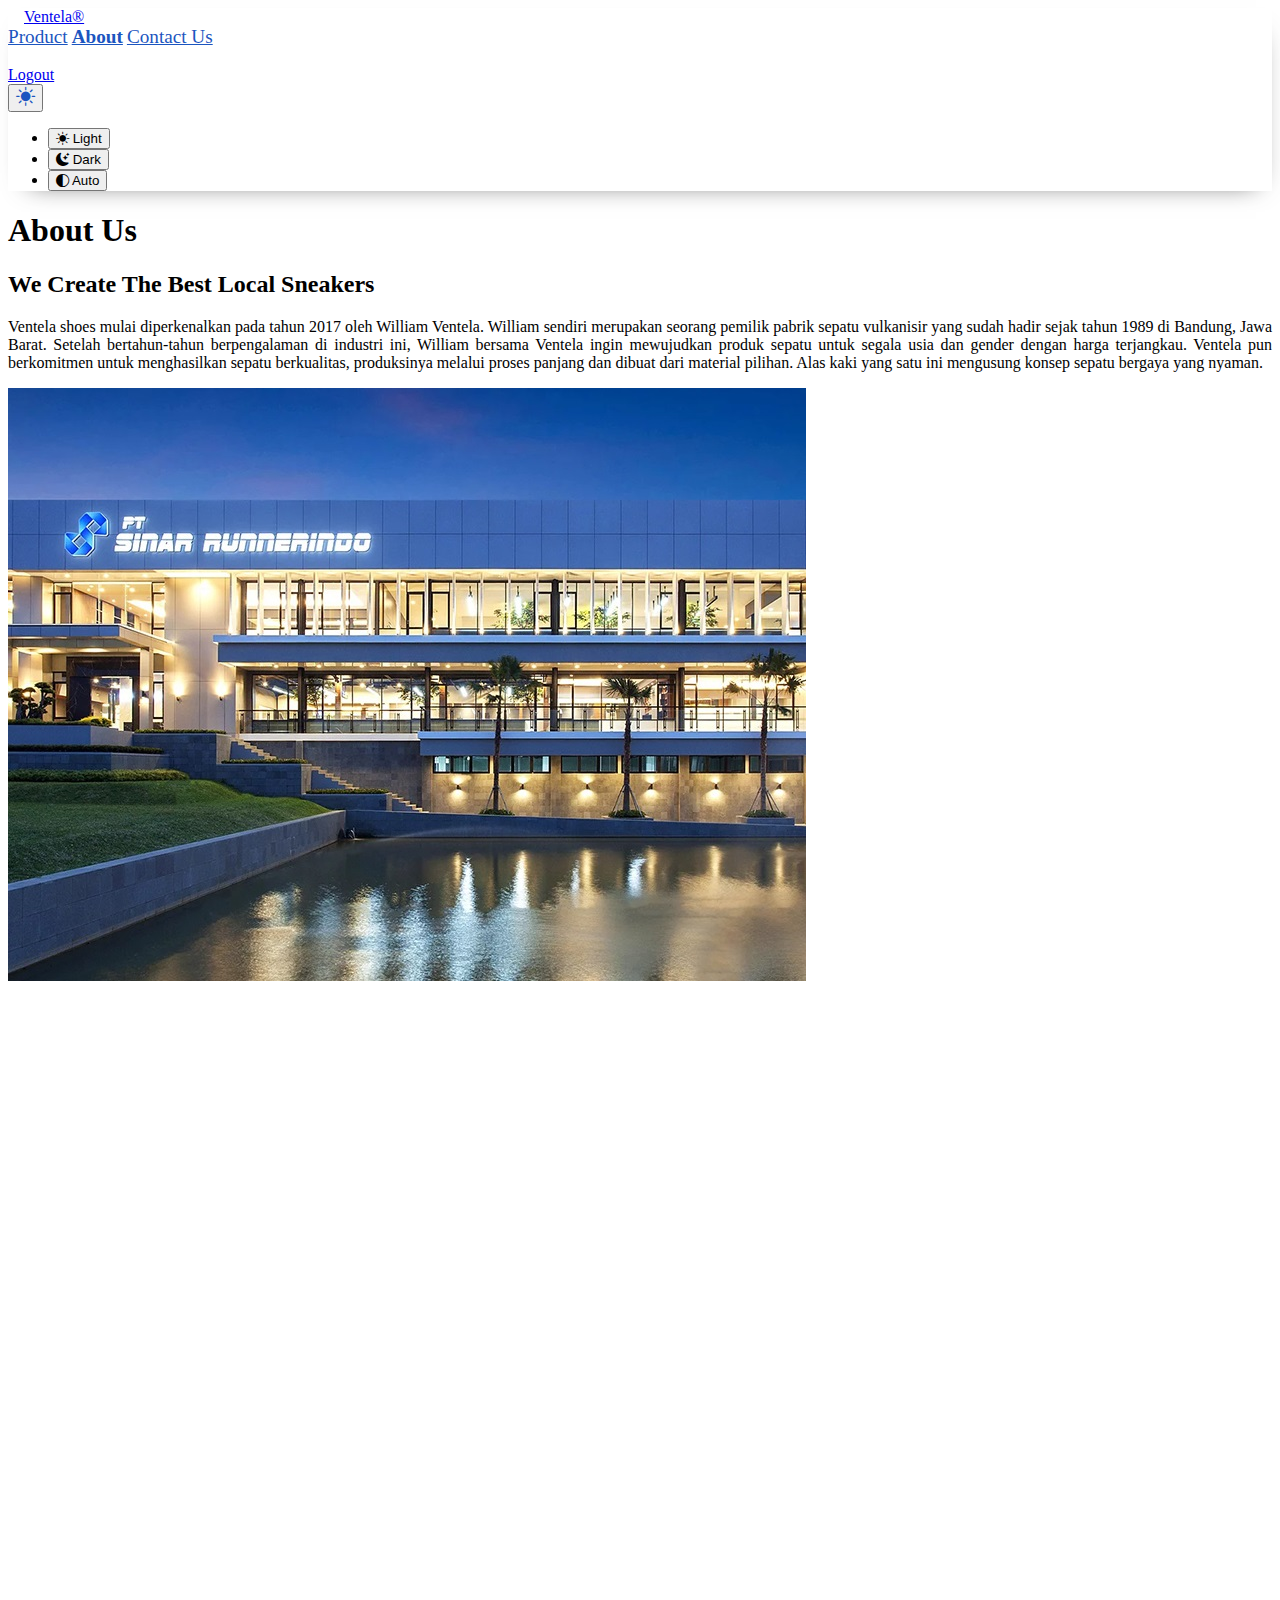
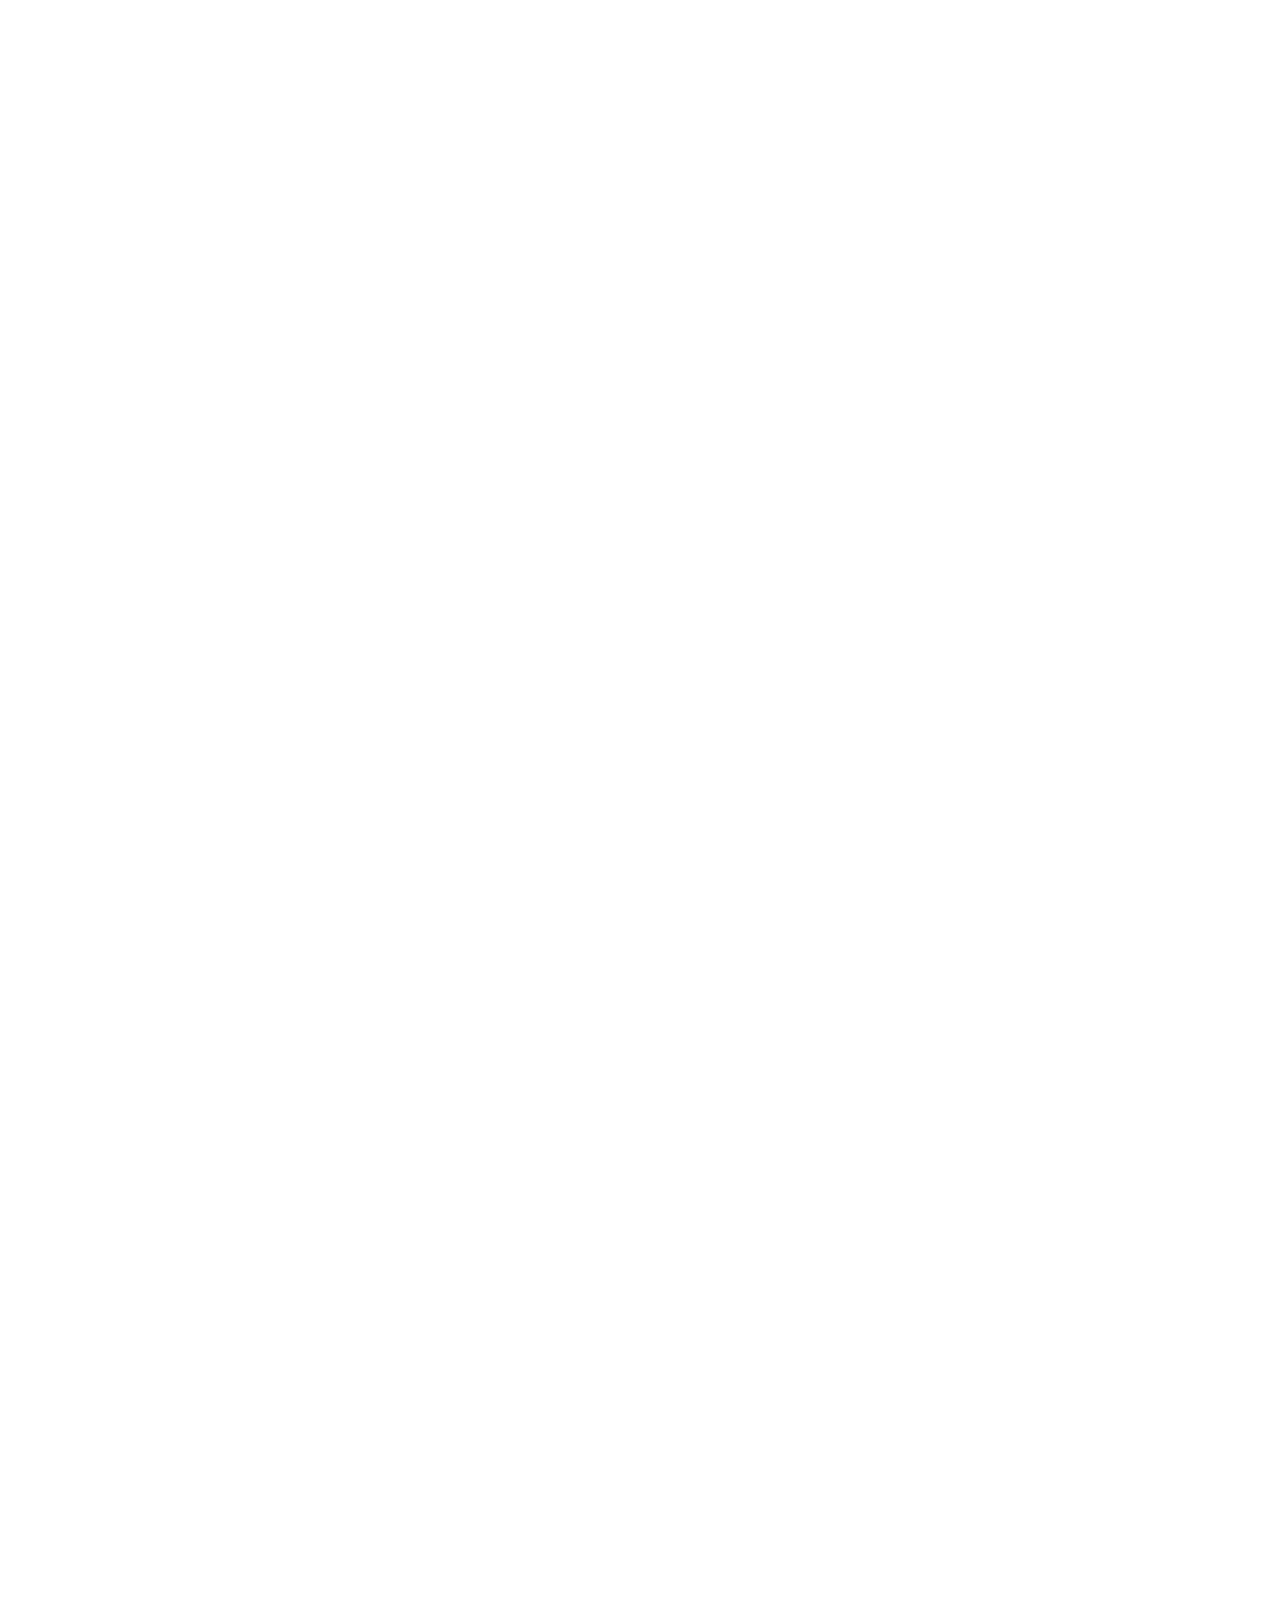
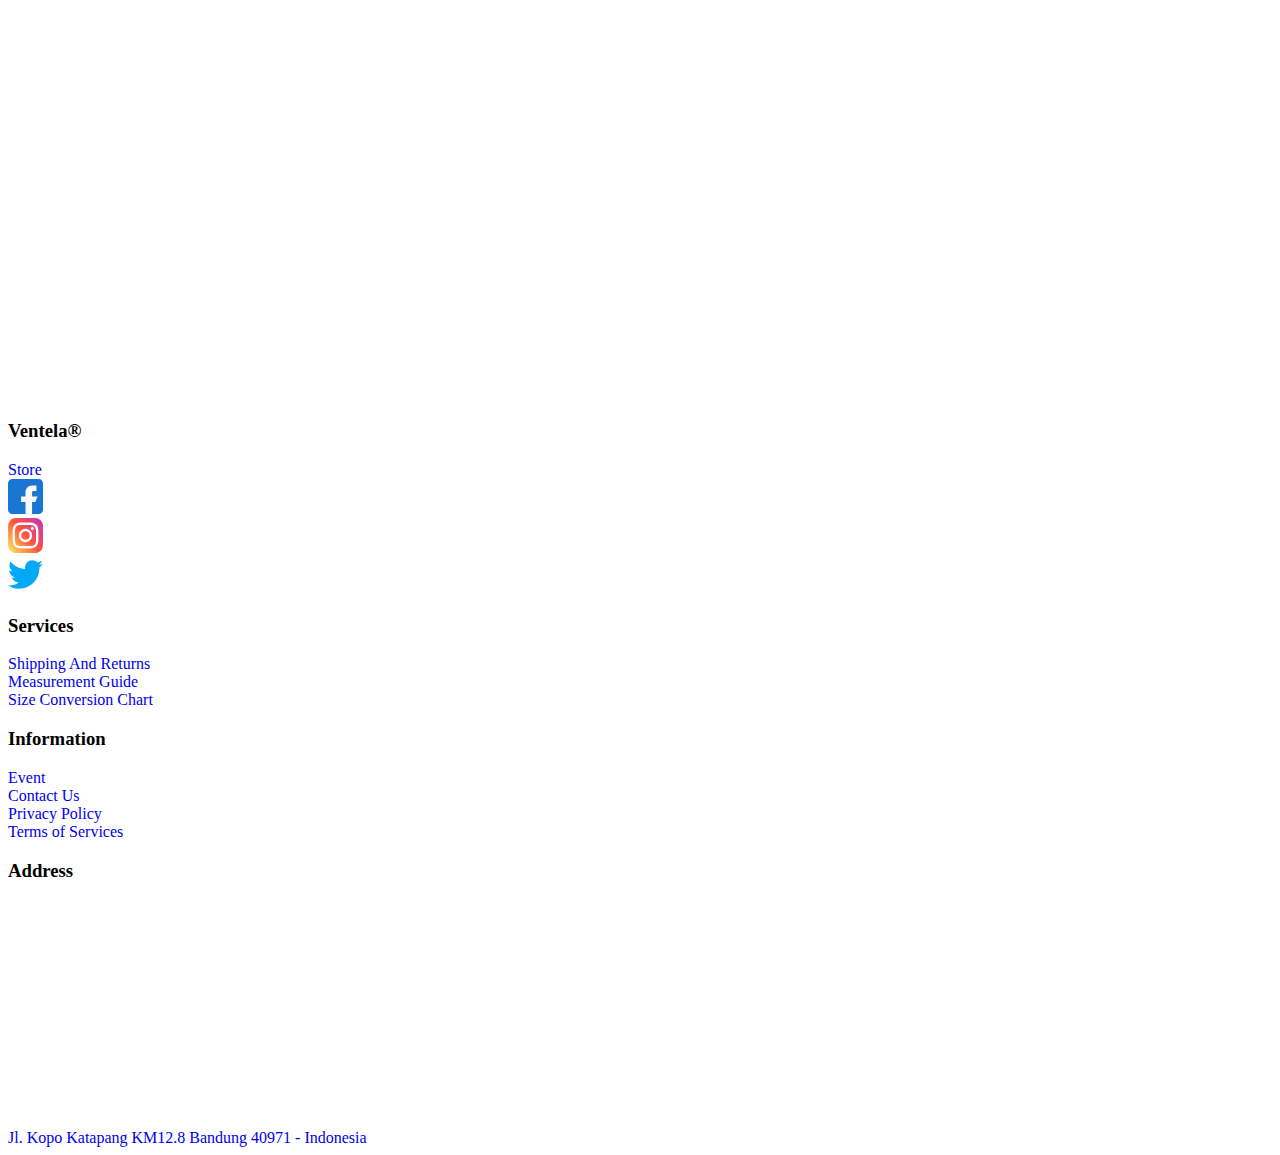
==== commit bed5adaa: "Update login" ====
--- a/about.html
+++ b/about.html
@@ -22,12 +22,11 @@
         </button>
         <div class="collapse navbar-collapse justify-content-end" id="navbarNav">
             <div class="navbar-nav">
-            <a class="nav-link" href="index.html">Home</a>
             <a class="nav-link" href="produk.html">Product</a>
             <a class="nav-link active-link" href="about.html">About</a>
             <a class="nav-link" href="contact.html">Contact Us</a>
             <li><i class='bx bx-toggle-left change-theme' id="theme-button"></i></li>
-            <a href="#" class="btn btn-primary" style="border-radius: 10px;">Login</a>
+            <a href="index.html" class="btn btn-danger" style="border-radius: 10px;">Logout</a>
             <li class="nav-item dropdown">
                 <button class="btn nav-link dropdown-toggle" type="button" data-bs-toggle="dropdown" aria-expanded="false">
                   <i class="bi bi-sun-fill theme-icon-active" 
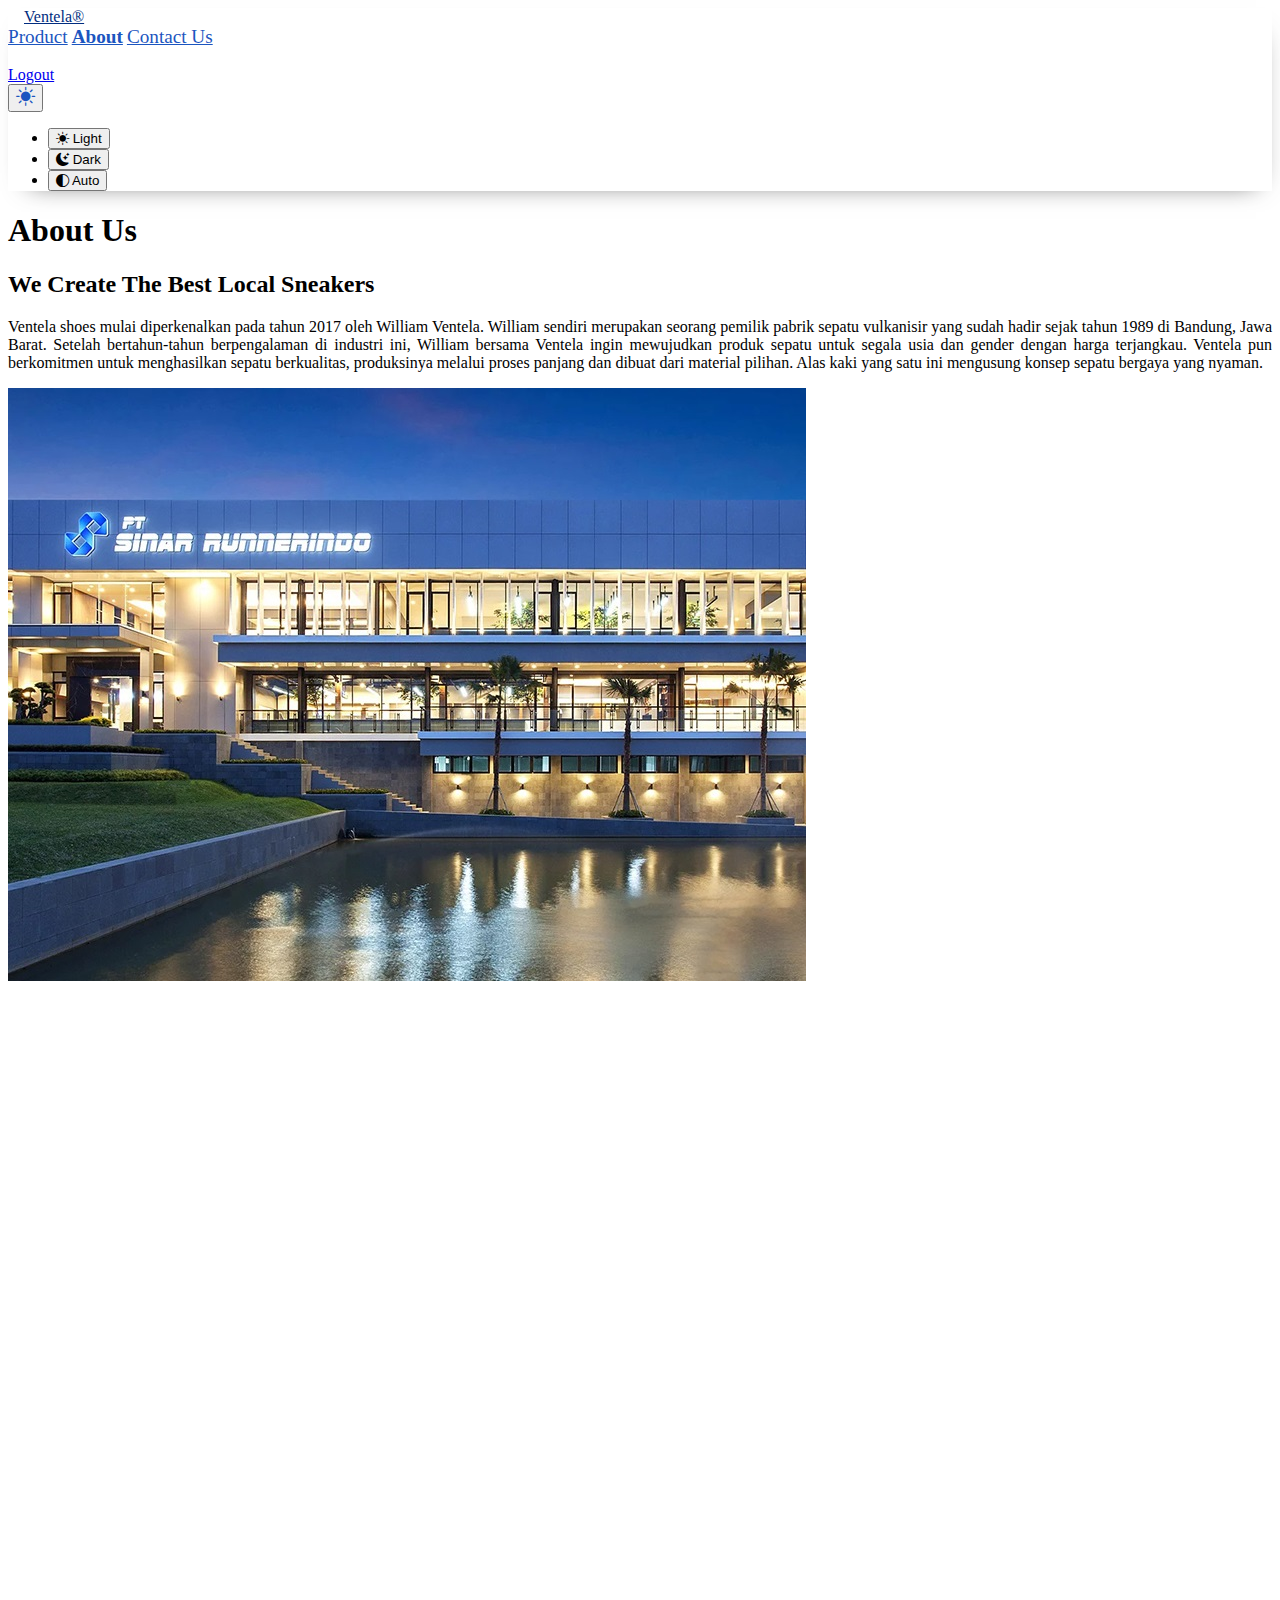
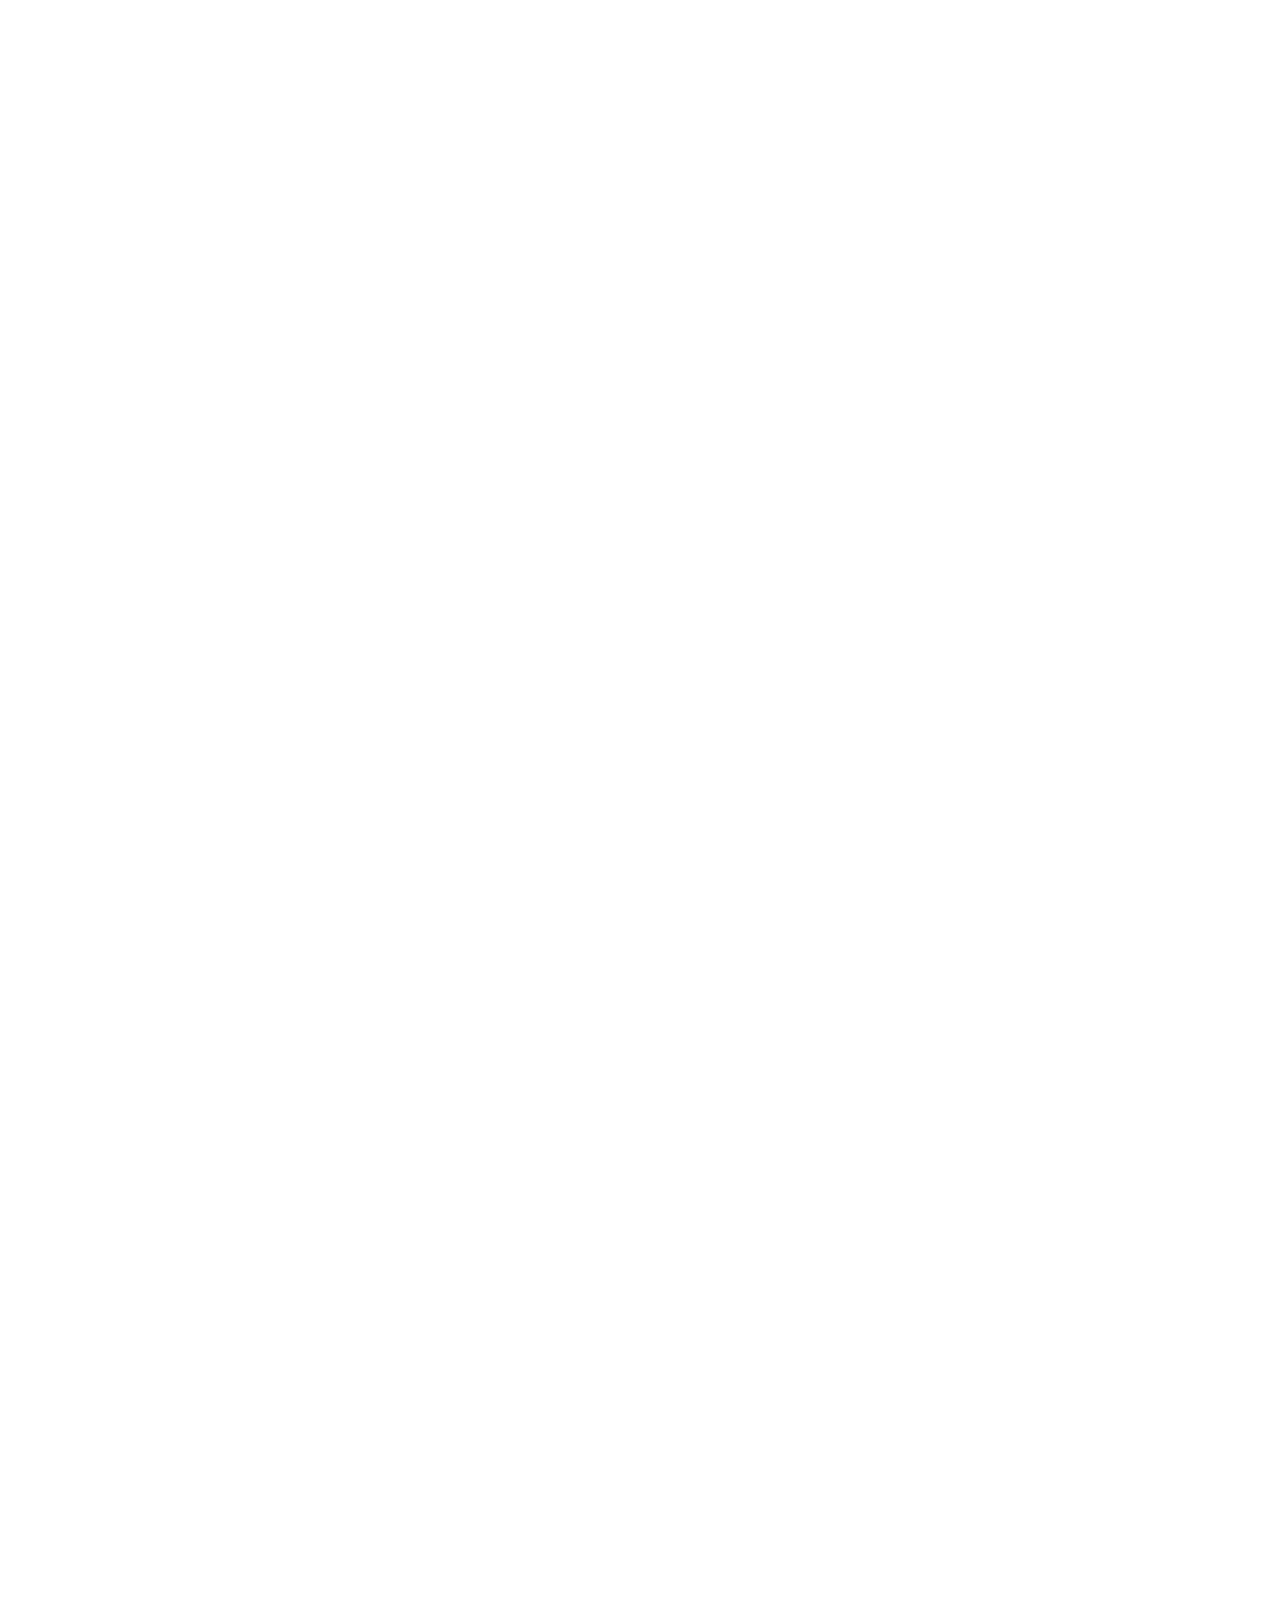
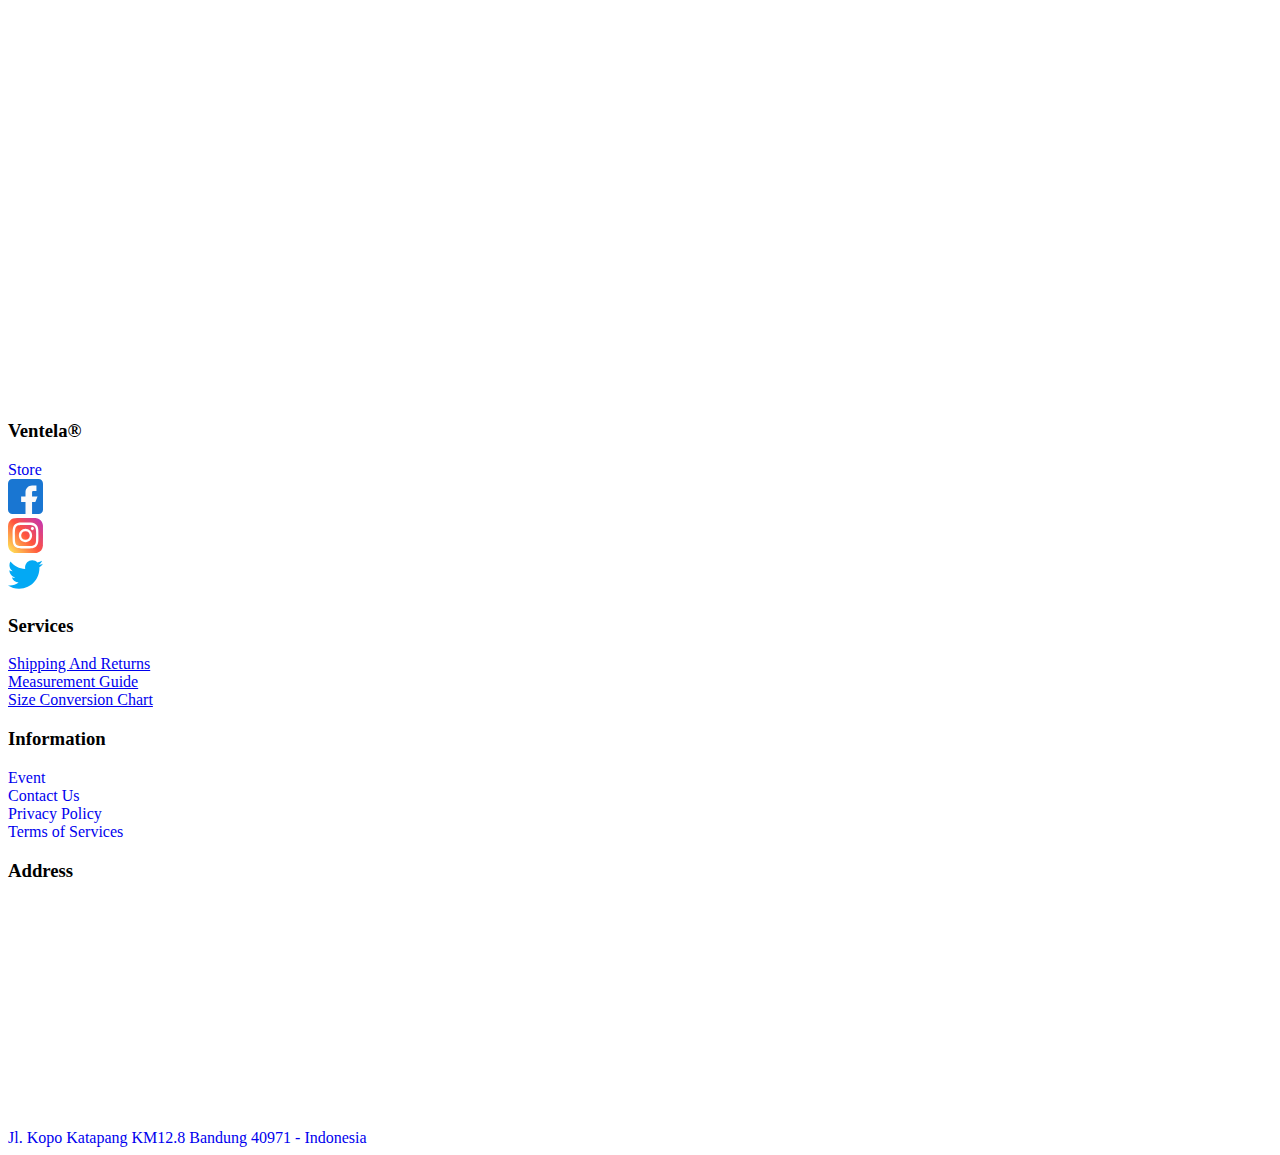
==== commit 82c64295: "Update dark mode dan membenarkan versi bootsrap" ====
--- a/about.html
+++ b/about.html
@@ -16,7 +16,7 @@
      <!-- Navbar -->
      <nav class="navbar navbar-expand-lg navbar-light bg-light fixed-top">
         <div class="container-fluid">
-        <a class="navbar-brand" href="#">Ventela®</a>
+        <a class="navbar-brand" href="#" style="color: #012d80;">Ventela®</a>
         <button class="navbar-toggler" type="button" data-bs-toggle="collapse" data-bs-target="#navbarNav" aria-controls="navbarNav" aria-expanded="false" aria-label="Toggle navigation">
             <span class="navbar-toggler-icon"></span>
         </button>
@@ -65,7 +65,7 @@
     <div class="container mt-5 mb-5">
         <!-- bagian judul 'About Us' -->
         <div class="row">
-            <div class="col text-center">
+            <div class="col text-center mt-5">
                 <h1>About Us</h1>
             </div>
         </div>
@@ -123,7 +123,7 @@
     <div class="row px-5 mx-5 py-5 mt-5 mb-2">
         <div class="col">
             <h3>Ventela®</h3>
-            <a href="#" class="text-dark no-decoration">Store</a><br/>
+            <a href="#" class="text-body no-decoration">Store</a><br/>
             <div class="row mt-4">
                 <div class="col-2"><img class="img-fluid" style="max-height:35px;" src="img/facebook.svg"></div>
                 <div class="col-2"><img class="img-fluid" style="max-height:35px;" src="img/instagram.svg"></div>
@@ -132,16 +132,16 @@
         </div>
         <div class="col">
             <h3 class="mb-4">Services</h3>
-            <a href="#" class="text-dark no-decoration">Shipping And Returns</a><br/>
-            <a href="#" class="text-dark no-decoration">Measurement Guide</a><br/>
-            <a href="#" class="text-dark no-decoration">Size Conversion Chart</a><br/>
-        </div>
+            <a href="#" class="text-body text-decoration-none">Shipping And Returns</a><br/>
+            <a href="#" class="text-body text-decoration-none">Measurement Guide</a><br/>
+            <a href="#" class="text-body text-decoration-none">Size Conversion Chart</a><br/>
+        </div>        
         <div class="col">
             <h3 class="mb-4">Information</h3>
-            <a href="#" class="text-dark no-decoration">Event</a><br/>
-            <a href="#" class="text-dark no-decoration">Contact Us</a><br/>
-            <a href="#" class="text-dark no-decoration">Privacy Policy</a><br/>
-            <a href="#" class="text-dark no-decoration">Terms of Services</a><br/>
+            <a href="#" class="text-body no-decoration">Event</a><br/>
+            <a href="#" class="text-body no-decoration">Contact Us</a><br/>
+            <a href="#" class="text-body no-decoration">Privacy Policy</a><br/>
+            <a href="#" class="text-body no-decoration">Terms of Services</a><br/>
         </div>
         <div class="col">
             <h3 class="mb-4">Address</h3>
--- a/style_about.css
+++ b/style_about.css
@@ -21,7 +21,6 @@
 
 /* CSS untuk navigasi */
 .navbar {
-  position: relative;
   box-shadow: 3px 10px 25px -19px rgba(0, 0, 0, 0.75);
 }
 
